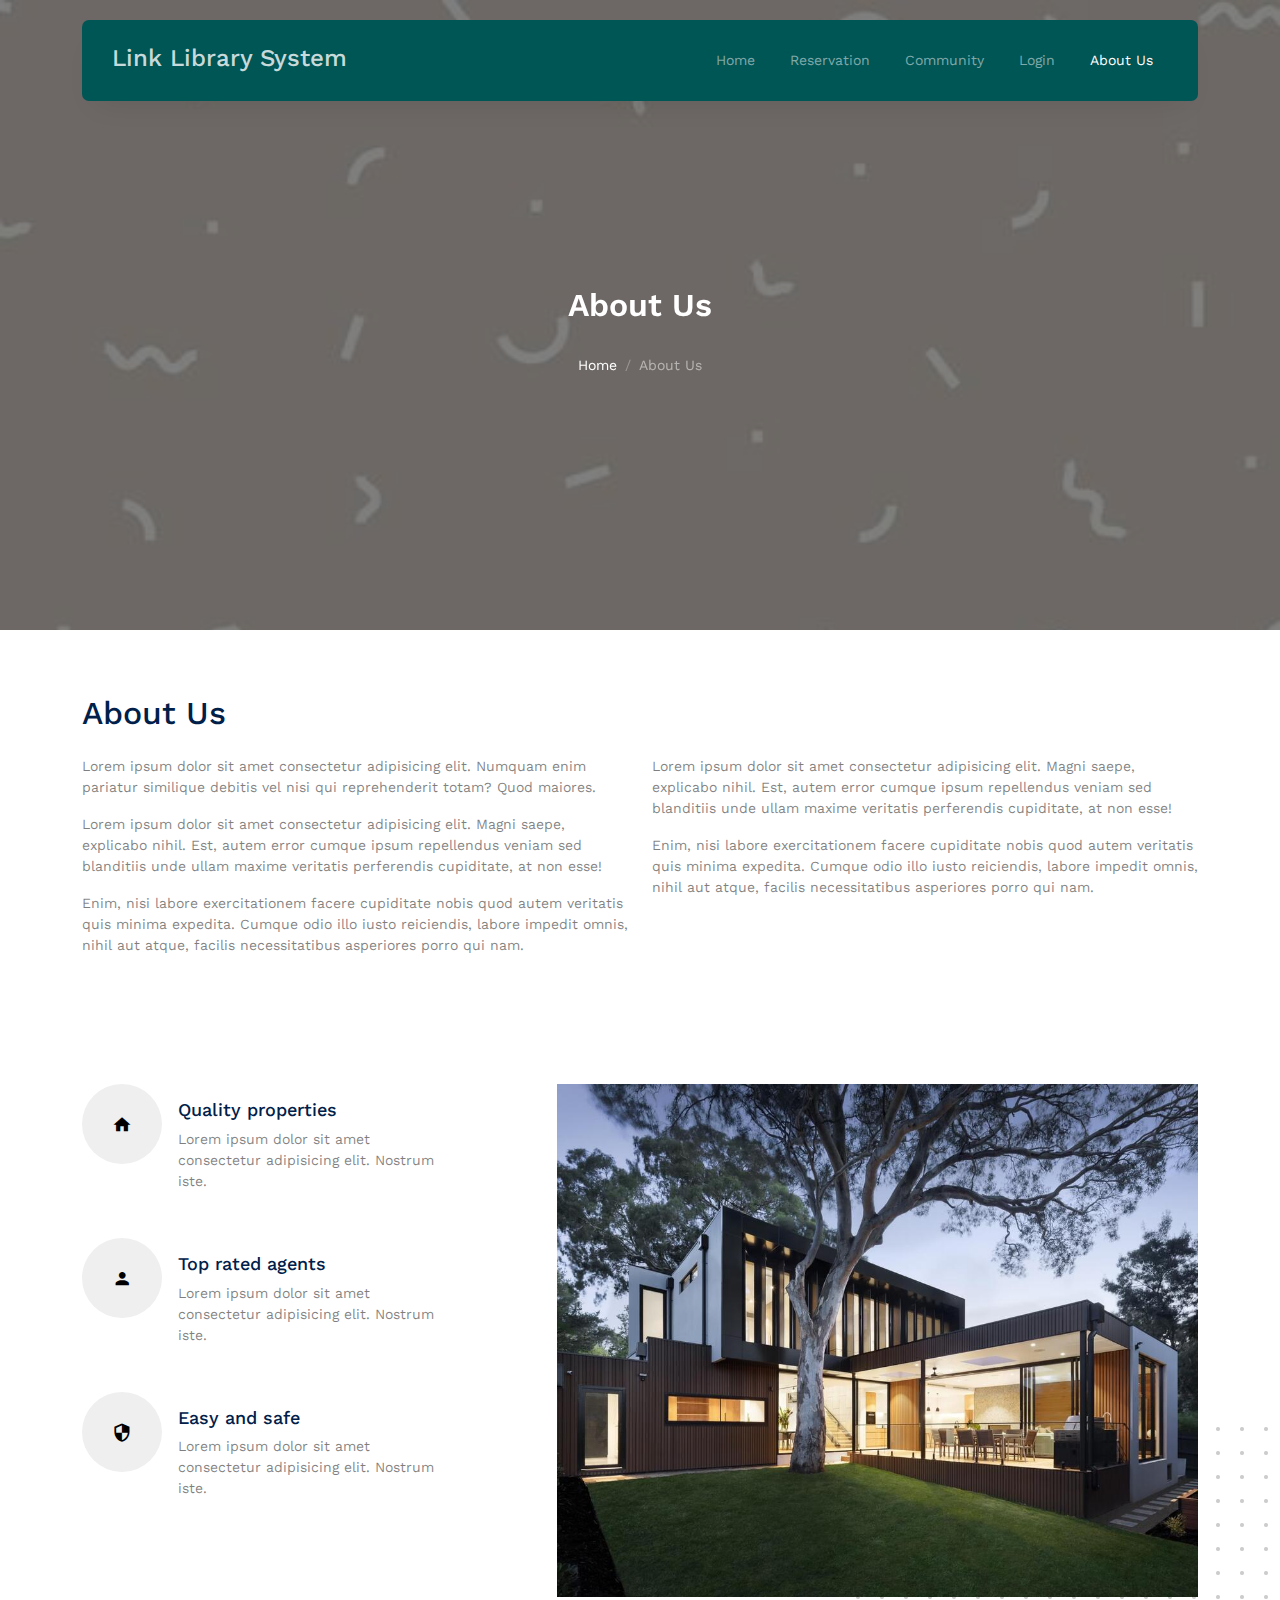
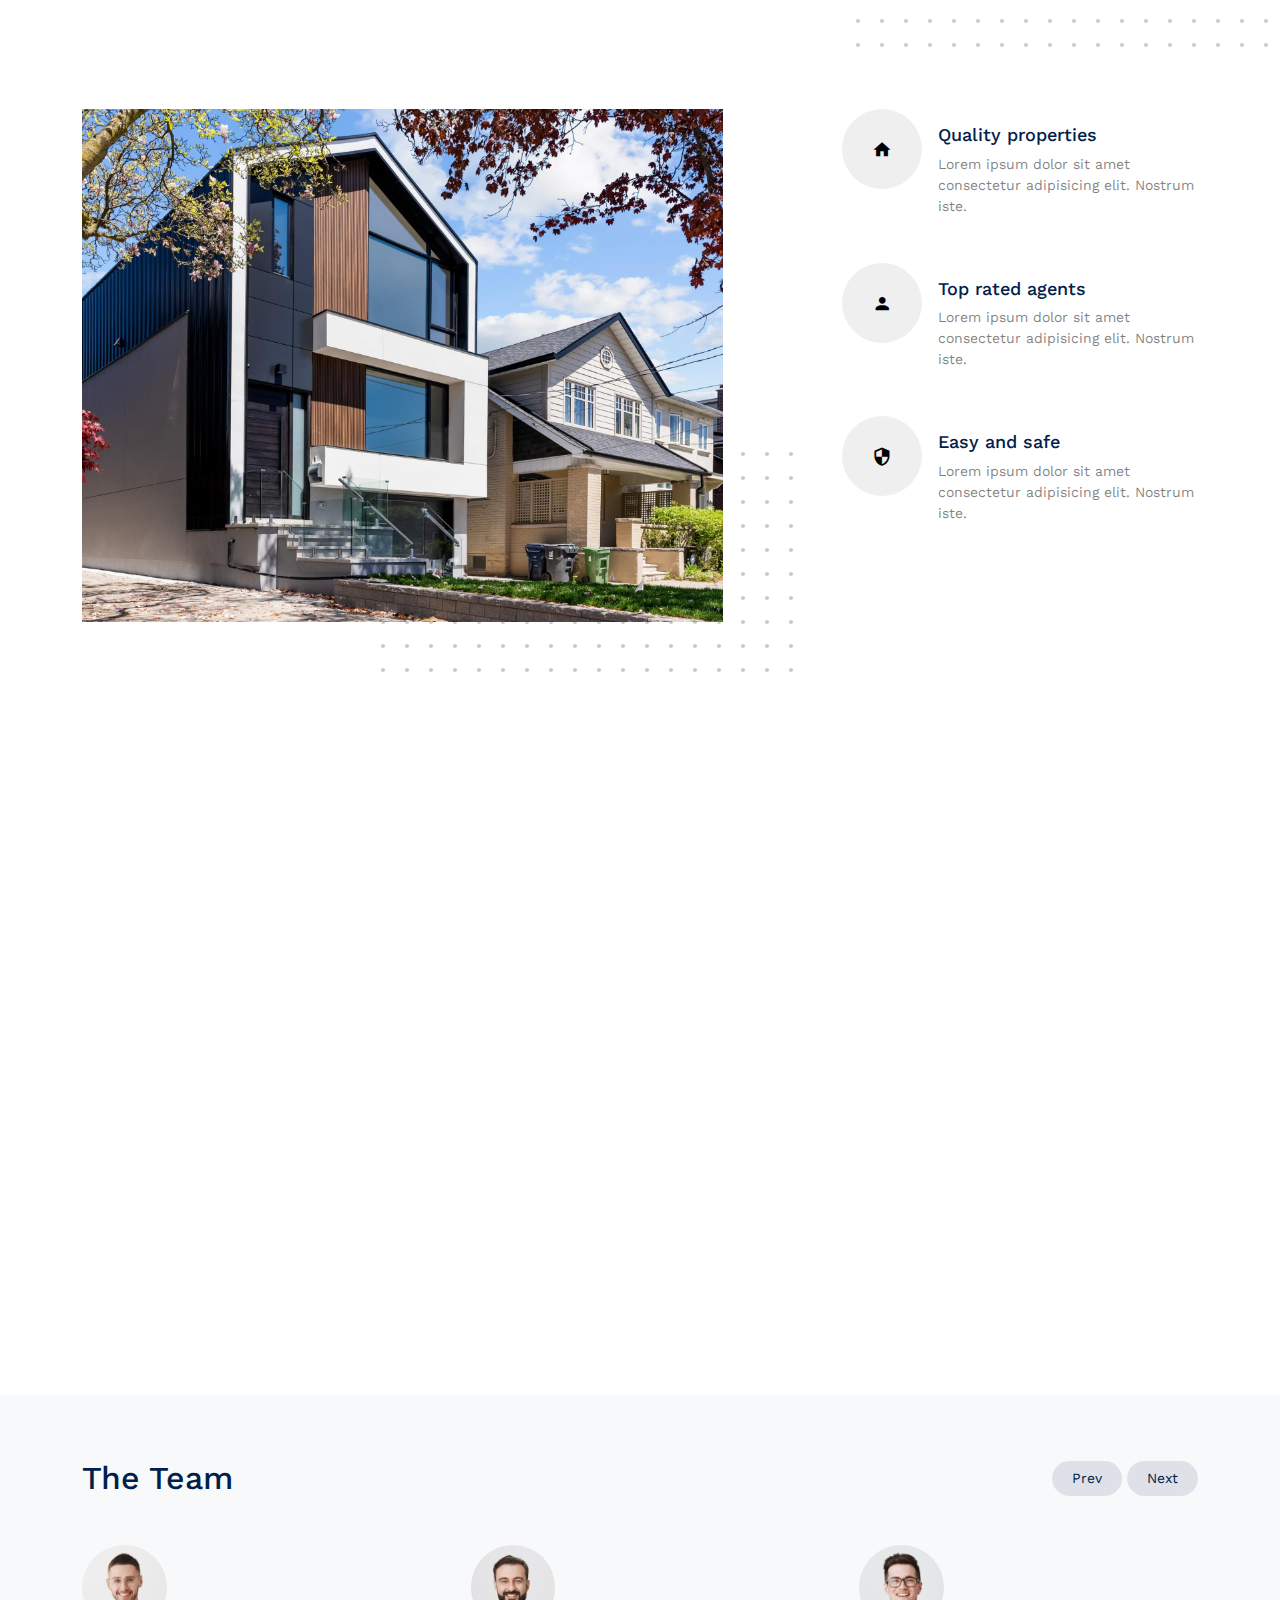
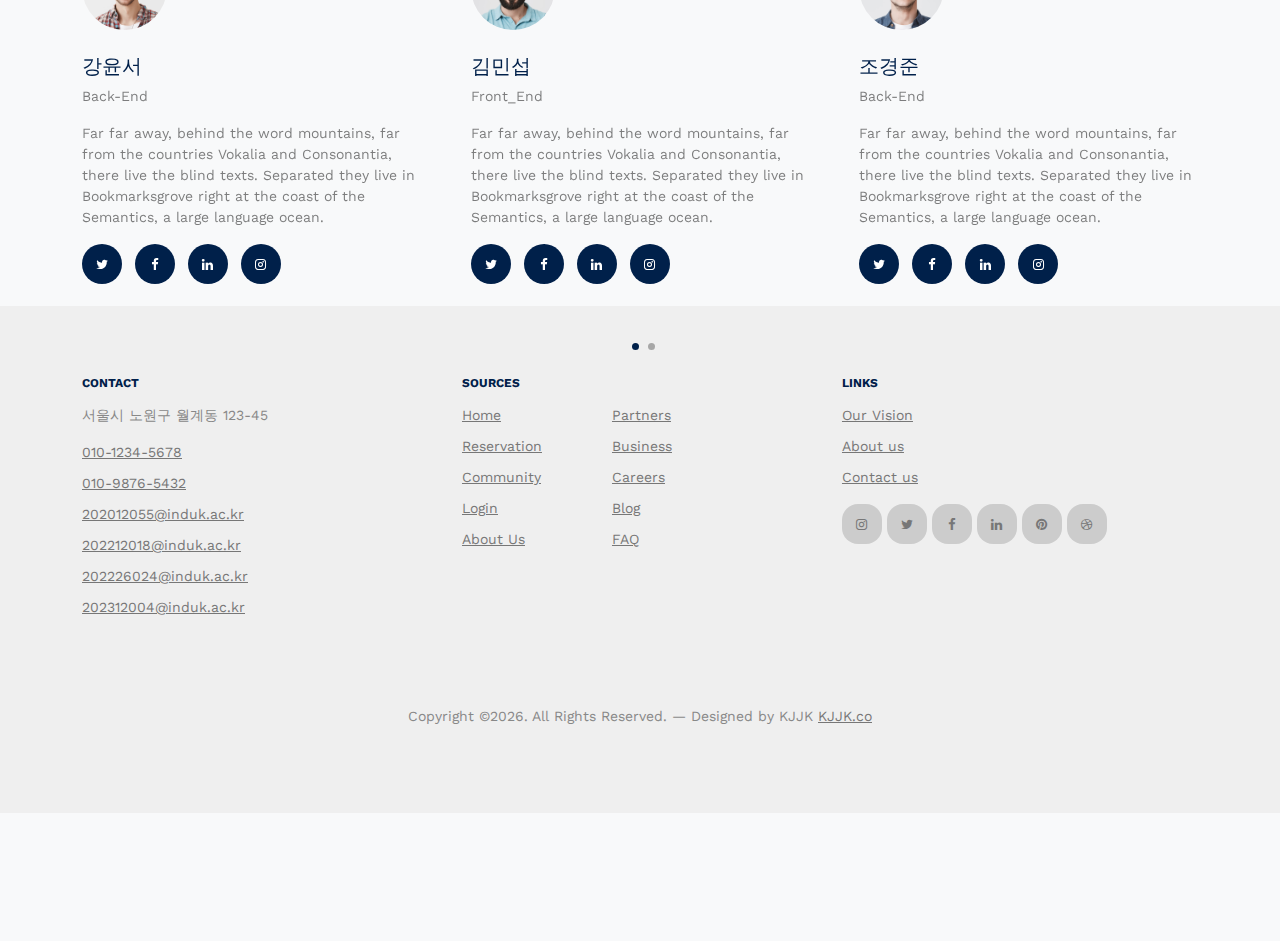
==== src/main/resources/static/bootstrap/about.html @ 12925657 "3.15.test" ====
<!-- /*
* Template Name: Property
* Template Author: LLS.co
* Template URI: https://LLS.co/
* License: https://creativecommons.org/licenses/by/3.0/
*/ -->
<!doctype html>
<html lang="en">
<head>
	<meta charset="utf-8">
	<meta name="viewport" content="width=device-width, initial-scale=1">
	<meta name="author" content="LLS.co">
	<link rel="shortcut icon" href="favicon.png">

	<meta name="description" content="" />
	<meta name="keywords" content="bootstrap, bootstrap5" />

	<link rel="preconnect" href="https://fonts.googleapis.com">
	<link rel="preconnect" href="https://fonts.gstatic.com" crossorigin>
	<link href="https://fonts.googleapis.com/css2?family=Work+Sans:wght@400;500;600;700&display=swap" rel="stylesheet">


	<link rel="stylesheet" href="fonts/icomoon/style.css">
	<link rel="stylesheet" href="fonts/flaticon/font/flaticon.css">

	<link rel="stylesheet" href="css/tiny-slider.css">
	<link rel="stylesheet" href="css/aos.css">
	<link rel="stylesheet" href="css/style.css">

	<title>Link Library System</title> <!-- title: Property &mdash; Free Bootstrap 5 Website Template by LLS.co -> Link Library System 수정 -->
</head>
<body>

	<div class="site-mobile-menu site-navbar-target">
		<div class="site-mobile-menu-header">
			<div class="site-mobile-menu-close">
				<span class="icofont-close js-menu-toggle"></span>
			</div>
		</div>
		<div class="site-mobile-menu-body"></div>
	</div>

	<nav class="site-nav">
		<div class="container">
			<div class="menu-bg-wrap">
				<div class="site-navigation">
					<a href="index.html" class="logo m-0 float-start">Link Library System</a> <!-- Property -> Link Library System 수정 -->

					<ul class="js-clone-nav d-none d-lg-inline-block text-start site-menu float-end">
						<li><a href="index.html">Home</a></li>
						<li><a href="reservation.html">Reservation</a></li> <!-- dropbox 기능 제거 -->
						<li><a href="community.html">Community</a></li>
						<li><a href="login.html">Login</a></li>
						<li class="active"><a href="about.html">About Us</a></li>
					</ul>

					<a href="#" class="burger light me-auto float-end mt-1 site-menu-toggle js-menu-toggle d-inline-block d-lg-none" data-toggle="collapse" data-target="#main-navbar">
						<span></span>
					</a>

				</div>
			</div>
		</div>
	</nav>

	<div class="hero page-inner overlay" style="background-image: url('images/Background1.jpg');">

			<div class="container">
				<div class="row justify-content-center align-items-center">
					<div class="col-lg-9 text-center mt-5">
						<h1 class="heading" data-aos="fade-up">About Us</h1>

						<nav aria-label="breadcrumb" data-aos="fade-up" data-aos-delay="200">
							<ol class="breadcrumb text-center justify-content-center">
								<li class="breadcrumb-item "><a href="index.html">Home</a></li>
								<li class="breadcrumb-item active text-white-50" aria-current="page">About Us</li>
							</ol>
						</nav>
					</div>
				</div>
			</div>
		</div>


		<div class="section">
			<div class="container">
				<div class="row text-left mb-5">
					<div class="col-12">
						<h2 class="font-weight-bold heading text-primary mb-4">About Us</h2>
					</div>
					<div class="col-lg-6">
						<p class="text-black-50">Lorem ipsum dolor sit amet consectetur adipisicing elit. Numquam enim pariatur similique debitis vel nisi qui reprehenderit totam? Quod maiores.</p>
						<p class="text-black-50">Lorem ipsum dolor sit amet consectetur adipisicing elit. Magni saepe, explicabo nihil. Est, autem error cumque ipsum repellendus veniam sed blanditiis unde ullam maxime veritatis perferendis cupiditate, at non esse!</p>
						<p class="text-black-50">Enim, nisi labore exercitationem facere cupiditate nobis quod autem veritatis quis minima expedita. Cumque odio illo iusto reiciendis, labore impedit omnis, nihil aut atque, facilis necessitatibus asperiores porro qui nam.</p>
					</div>
					<div class="col-lg-6">

						<p class="text-black-50">Lorem ipsum dolor sit amet consectetur adipisicing elit. Magni saepe, explicabo nihil. Est, autem error cumque ipsum repellendus veniam sed blanditiis unde ullam maxime veritatis perferendis cupiditate, at non esse!</p>
						<p class="text-black-50">Enim, nisi labore exercitationem facere cupiditate nobis quod autem veritatis quis minima expedita. Cumque odio illo iusto reiciendis, labore impedit omnis, nihil aut atque, facilis necessitatibus asperiores porro qui nam.</p>
					</div>
				</div>

			</div>
		</div>

		<div class="section pt-0">
			<div class="container">
				<div class="row justify-content-between mb-5">
					<div class="col-lg-7 mb-5 mb-lg-0 order-lg-2">
						<div class="img-about dots">
							<img src="images/hero_bg_3.jpg" alt="Image" class="img-fluid">
						</div>
					</div>
					<div class="col-lg-4">
						<div class="d-flex feature-h">
						<span class="wrap-icon me-3">
							<span class="icon-home2"></span>
						</span>
							<div class="feature-text">
								<h3 class="heading">Quality properties</h3>
								<p class="text-black-50">Lorem ipsum dolor sit amet consectetur adipisicing elit. Nostrum iste.</p>
							</div>
						</div>

						<div class="d-flex feature-h">
						<span class="wrap-icon me-3">
							<span class="icon-person"></span>
						</span>
							<div class="feature-text">
								<h3 class="heading">Top rated agents</h3>
								<p class="text-black-50">Lorem ipsum dolor sit amet consectetur adipisicing elit. Nostrum iste.</p>
							</div>
						</div>

						<div class="d-flex feature-h">
						<span class="wrap-icon me-3">
							<span class="icon-security"></span>
						</span>
							<div class="feature-text">
								<h3 class="heading">Easy and safe</h3>
								<p class="text-black-50">Lorem ipsum dolor sit amet consectetur adipisicing elit. Nostrum iste.</p>
							</div>
						</div>
					</div>
				</div>
			</div>
		</div>

		<div class="section pt-0">
			<div class="container">
				<div class="row justify-content-between mb-5">
					<div class="col-lg-7 mb-5 mb-lg-0">
						<div class="img-about dots">
							<img src="images/hero_bg_2.jpg" alt="Image" class="img-fluid">
						</div>
					</div>
					<div class="col-lg-4">
						<div class="d-flex feature-h">
						<span class="wrap-icon me-3">
							<span class="icon-home2"></span>
						</span>
							<div class="feature-text">
								<h3 class="heading">Quality properties</h3>
								<p class="text-black-50">Lorem ipsum dolor sit amet consectetur adipisicing elit. Nostrum iste.</p>
							</div>
						</div>

						<div class="d-flex feature-h">
						<span class="wrap-icon me-3">
							<span class="icon-person"></span>
						</span>
							<div class="feature-text">
								<h3 class="heading">Top rated agents</h3>
								<p class="text-black-50">Lorem ipsum dolor sit amet consectetur adipisicing elit. Nostrum iste.</p>
							</div>
						</div>

						<div class="d-flex feature-h">
						<span class="wrap-icon me-3">
							<span class="icon-security"></span>
						</span>
							<div class="feature-text">
								<h3 class="heading">Easy and safe</h3>
								<p class="text-black-50">Lorem ipsum dolor sit amet consectetur adipisicing elit. Nostrum iste.</p>
							</div>
						</div>
					</div>
				</div>
			</div>
		</div>
		<div class="section">
			<div class="container">
				<div class="row">
					<div class="col-md-4" data-aos="fade-up" data-aos-delay="0">
						<img src="images/img_1.jpg" alt="Image" class="img-fluid">
					</div>
					<div class="col-md-4 mt-lg-5" data-aos="fade-up" data-aos-delay="100">
						<img src="images/img_3.jpg" alt="Image" class="img-fluid">
					</div>
					<div class="col-md-4" data-aos="fade-up" data-aos-delay="200">
						<img src="images/img_2.jpg" alt="Image" class="img-fluid">
					</div>
				</div>
				<div class="row section-counter mt-5">
					<div class="col-6 col-sm-6 col-md-6 col-lg-3" data-aos="fade-up" data-aos-delay="300">
						<div class="counter-wrap mb-5 mb-lg-0">
							<span class="number"><span class="countup text-primary">2917</span></span>
							<span class="caption text-black-50"># of Buy Properties</span>
						</div>
					</div>
					<div class="col-6 col-sm-6 col-md-6 col-lg-3" data-aos="fade-up" data-aos-delay="400">
						<div class="counter-wrap mb-5 mb-lg-0">
							<span class="number"><span class="countup text-primary">3918</span></span>
							<span class="caption text-black-50"># of Sell Properties</span>
						</div>
					</div>
					<div class="col-6 col-sm-6 col-md-6 col-lg-3" data-aos="fade-up" data-aos-delay="500">
						<div class="counter-wrap mb-5 mb-lg-0">
							<span class="number"><span class="countup text-primary">38928</span></span>
							<span class="caption text-black-50"># of All Properties</span>
						</div>
					</div>
					<div class="col-6 col-sm-6 col-md-6 col-lg-3" data-aos="fade-up" data-aos-delay="600">
						<div class="counter-wrap mb-5 mb-lg-0">
							<span class="number"><span class="countup text-primary">1291</span></span>
							<span class="caption text-black-50"># of Agents</span>
						</div>
					</div>
				</div>
			</div>
		</div>

		<div class="section sec-testimonials bg-light">
			<div class="container">
				<div class="row mb-5 align-items-center">
					<div class="col-md-6">
						<h2 class="font-weight-bold heading text-primary mb-4 mb-md-0">The Team</h2>
					</div>
					<div class="col-md-6 text-md-end">
						<div id="testimonial-nav">
							<span class="prev" data-controls="prev">Prev</span>

							<span class="next" data-controls="next">Next</span>
						</div>
					</div>
				</div>

				<div class="row">
					<div class="col-lg-4">

					</div>
				</div>
				<div class="testimonial-slider-wrap">
					<div class="testimonial-slider">
						<div class="item">
							<div class="testimonial">
								<img src="images/person_1-min.jpg" alt="Image" class="img-fluid rounded-circle w-25 mb-4">
								<h3 class="h5 text-primary">강윤서</h3>
								<p class="text-black-50">Back-End</p>

								<p>Far far away, behind the word mountains, far from the countries Vokalia and Consonantia, there live the blind texts. Separated they live in Bookmarksgrove right at the coast of the Semantics, a large language ocean.</p>

								<ul class="social list-unstyled list-inline dark-hover">
									<li class="list-inline-item"><a href="#"><span class="icon-twitter"></span></a></li>
									<li class="list-inline-item"><a href="#"><span class="icon-facebook"></span></a></li>
									<li class="list-inline-item"><a href="#"><span class="icon-linkedin"></span></a></li>
									<li class="list-inline-item"><a href="#"><span class="icon-instagram"></span></a></li>
								</ul>

							</div>
						</div>

						<div class="item">
							<div class="testimonial">
								<img src="images/person_2-min.jpg" alt="Image" class="img-fluid rounded-circle w-25 mb-4">
								<h3 class="h5 text-primary">김민섭</h3>
								<p class="text-black-50">Front_End</p>

								<p>Far far away, behind the word mountains, far from the countries Vokalia and Consonantia, there live the blind texts. Separated they live in Bookmarksgrove right at the coast of the Semantics, a large language ocean.</p>

								<ul class="social list-unstyled list-inline dark-hover">
									<li class="list-inline-item"><a href="#"><span class="icon-twitter"></span></a></li>
									<li class="list-inline-item"><a href="#"><span class="icon-facebook"></span></a></li>
									<li class="list-inline-item"><a href="#"><span class="icon-linkedin"></span></a></li>
									<li class="list-inline-item"><a href="#"><span class="icon-instagram"></span></a></li>
								</ul>
							</div>
						</div>

						<div class="item">
							<div class="testimonial">
								<img src="images/person_3-min.jpg" alt="Image" class="img-fluid rounded-circle w-25 mb-4">
								<h3 class="h5 text-primary">조경준</h3>
								<p class="text-black-50">Back-End</p>

								<p>Far far away, behind the word mountains, far from the countries Vokalia and Consonantia, there live the blind texts. Separated they live in Bookmarksgrove right at the coast of the Semantics, a large language ocean.</p>

								<ul class="social list-unstyled list-inline dark-hover">
									<li class="list-inline-item"><a href="#"><span class="icon-twitter"></span></a></li>
									<li class="list-inline-item"><a href="#"><span class="icon-facebook"></span></a></li>
									<li class="list-inline-item"><a href="#"><span class="icon-linkedin"></span></a></li>
									<li class="list-inline-item"><a href="#"><span class="icon-instagram"></span></a></li>
								</ul>
							</div>
						</div>

						<div class="item">
							<div class="testimonial">
								<img src="images/Profile.jpg" alt="Image" class="img-fluid rounded-circle w-25 mb-4">
								<h3 class="h5 text-primary">조영민</h3>
								<p class="text-black-50">Front-End</p>

								<p>Far far away, behind the word mountains, far from the countries Vokalia and Consonantia, there live the blind texts. Separated they live in Bookmarksgrove right at the coast of the Semantics, a large language ocean.</p>

								<ul class="social list-unstyled list-inline dark-hover">
									<li class="list-inline-item"><a href="#"><span class="icon-twitter"></span></a></li>
									<li class="list-inline-item"><a href="#"><span class="icon-facebook"></span></a></li>
									<li class="list-inline-item"><a href="#"><span class="icon-linkedin"></span></a></li>
									<li class="list-inline-item"><a href="#"><span class="icon-instagram"></span></a></li>
								</ul>
							</div>


					</div>
				</div>
			</div>
		</div>

			<div class="site-footer">
				<div class="container">

					<div class="row">
						<div class="col-lg-4">
							<div class="widget">
								<h3>Contact</h3>
								<address>서울시 노원구 월계동 123-45</address> <!-- 기존 주소에서 노원구 주소로 변경 -->
								<ul class="list-unstyled links"> <!-- 연락처와 연락 이메일 주소 변경 -->
									<li><a href="tel://01012345678">010-1234-5678</a></li>
									<li><a href="tel://01098765432">010-9876-5432</a></li>
									<li><a href="mailto:202012055@induk.ac.kr">202012055@induk.ac.kr</a></li>
									<li><a href="mailto:202212018@induk.ac.kr">202212018@induk.ac.kr</a></li>
									<li><a href="mailto:202226024@induk.ac.kr">202226024@induk.ac.kr</a></li>
									<li><a href="mailto:202312004@induk.ac.kr">202312004@induk.ac.kr</a></li>

								</ul>
							</div> <!-- /.widget -->
						</div> <!-- /.col-lg-4 -->
						<div class="col-lg-4">
							<div class="widget">
								<h3>Sources</h3>
								<ul class="list-unstyled float-start links">
									<!-- Home, Reservation, Community, About Us, Login으로 수정 -->
									<li><a href="#">Home</a></li>
									<li><a href="#">Reservation</a></li>
									<li><a href="#">Community</a></li>
									<li><a href="#">Login</a></li>
									<li><a href="#">About Us</a></li>
								</ul>
								<ul class="list-unstyled float-start links">
									<li><a href="#">Partners</a></li>
									<li><a href="#">Business</a></li>
									<li><a href="#">Careers</a></li>
									<li><a href="#">Blog</a></li>
									<li><a href="#">FAQ</a></li>
								</ul>
							</div> <!-- /.widget -->
						</div> <!-- /.col-lg-4 -->
						<div class="col-lg-4">
							<div class="widget">
								<h3>Links</h3>
								<ul class="list-unstyled links">
									<li><a href="#">Our Vision</a></li>
									<li><a href="#">About us</a></li>
									<li><a href="#">Contact us</a></li>
								</ul>

								<ul class="list-unstyled social">
									<li><a href="#"><span class="icon-instagram"></span></a></li>
									<li><a href="#"><span class="icon-twitter"></span></a></li>
									<li><a href="#"><span class="icon-facebook"></span></a></li>
									<li><a href="#"><span class="icon-linkedin"></span></a></li>
									<li><a href="#"><span class="icon-pinterest"></span></a></li>
									<li><a href="#"><span class="icon-dribbble"></span></a></li>
								</ul>
							</div> <!-- /.widget -->
						</div> <!-- /.col-lg-4 -->
					</div> <!-- /.row -->

					<div class="row mt-5">
						<div class="col-12 text-center">
							<!--
                      **==========
                      NOTE:
                      Please don't remove this copyright link unless you buy the license here https://LLS.co/license/
                      **==========
                    -->

							<p>Copyright &copy;<script>document.write(new Date().getFullYear());</script>. All Rights Reserved. &mdash; Designed by KJJK <a href="https://LLS.co">KJJK.co</a>
								<!-- License information: https://LLS.co/license/ -->
								<!-- 위 주석은 기존에 있던 라이센스 주석 해당 라이센스 부분은 기존 내용(LLS)에서 KJJK로 변경-->
							</p>

						</div>
					</div>
				</div> <!-- /.container -->
			</div> <!-- /.site-footer -->


		<!-- Preloader -->
		<div id="overlayer"></div>
		<div class="loader">
			<div class="spinner-border" role="status">
				<span class="visually-hidden">Loading...</span>
			</div>
		</div>


		<script src="js/bootstrap.bundle.min.js"></script>
		<script src="js/tiny-slider.js"></script>
		<script src="js/aos.js"></script>
		<script src="js/navbar.js"></script>
		<script src="js/counter.js"></script>
		<script src="js/custom.js"></script>
</body>
</html>
---- src/main/resources/static/bootstrap/fonts/icomoon/style.css ----
@font-face {
  font-family: 'icomoon';
  src:  url('fonts/icomoon.eot?10si43');
  src:  url('fonts/icomoon.eot?10si43#iefix') format('embedded-opentype'),
    url('fonts/icomoon.ttf?10si43') format('truetype'),
    url('fonts/icomoon.woff?10si43') format('woff'),
    url('fonts/icomoon.svg?10si43#icomoon') format('svg');
  font-weight: normal;
  font-style: normal;
}

[class^="icon-"], [class*=" icon-"] {
  /* use !important to prevent issues with browser extensions that change fonts */
  font-family: 'icomoon' !important;
  speak: none;
  font-style: normal;
  font-weight: normal;
  font-variant: normal;
  text-transform: none;
  line-height: 1;

  /* Better Font Rendering =========== */
  -webkit-font-smoothing: antialiased;
  -moz-osx-font-smoothing: grayscale;
}

.icon-asterisk:before {
  content: "\f069";
}
.icon-plus:before {
  content: "\f067";
}
.icon-question:before {
  content: "\f128";
}
.icon-minus:before {
  content: "\f068";
}
.icon-glass:before {
  content: "\f000";
}
.icon-music:before {
  content: "\f001";
}
.icon-search:before {
  content: "\f002";
}
.icon-envelope-o:before {
  content: "\f003";
}
.icon-heart:before {
  content: "\f004";
}
.icon-star:before {
  content: "\f005";
}
.icon-star-o:before {
  content: "\f006";
}
.icon-user:before {
  content: "\f007";
}
.icon-film:before {
  content: "\f008";
}
.icon-th-large:before {
  content: "\f009";
}
.icon-th:before {
  content: "\f00a";
}
.icon-th-list:before {
  content: "\f00b";
}
.icon-check:before {
  content: "\f00c";
}
.icon-close:before {
  content: "\f00d";
}
.icon-remove:before {
  content: "\f00d";
}
.icon-times:before {
  content: "\f00d";
}
.icon-search-plus:before {
  content: "\f00e";
}
.icon-search-minus:before {
  content: "\f010";
}
.icon-power-off:before {
  content: "\f011";
}
.icon-signal:before {
  content: "\f012";
}
.icon-cog:before {
  content: "\f013";
}
.icon-gear:before {
  content: "\f013";
}
.icon-trash-o:before {
  content: "\f014";
}
.icon-home:before {
  content: "\f015";
}
.icon-file-o:before {
  content: "\f016";
}
.icon-clock-o:before {
  content: "\f017";
}
.icon-road:before {
  content: "\f018";
}
.icon-download:before {
  content: "\f019";
}
.icon-arrow-circle-o-down:before {
  content: "\f01a";
}
.icon-arrow-circle-o-up:before {
  content: "\f01b";
}
.icon-inbox:before {
  content: "\f01c";
}
.icon-play-circle-o:before {
  content: "\f01d";
}
.icon-repeat:before {
  content: "\f01e";
}
.icon-rotate-right:before {
  content: "\f01e";
}
.icon-refresh:before {
  content: "\f021";
}
.icon-list-alt:before {
  content: "\f022";
}
.icon-lock:before {
  content: "\f023";
}
.icon-flag:before {
  content: "\f024";
}
.icon-headphones:before {
  content: "\f025";
}
.icon-volume-off:before {
  content: "\f026";
}
.icon-volume-down:before {
  content: "\f027";
}
.icon-volume-up:before {
  content: "\f028";
}
.icon-qrcode:before {
  content: "\f029";
}
.icon-barcode:before {
  content: "\f02a";
}
.icon-tag:before {
  content: "\f02b";
}
.icon-tags:before {
  content: "\f02c";
}
.icon-book:before {
  content: "\f02d";
}
.icon-bookmark:before {
  content: "\f02e";
}
.icon-print:before {
  content: "\f02f";
}
.icon-camera:before {
  content: "\f030";
}
.icon-font:before {
  content: "\f031";
}
.icon-bold:before {
  content: "\f032";
}
.icon-italic:before {
  content: "\f033";
}
.icon-text-height:before {
  content: "\f034";
}
.icon-text-width:before {
  content: "\f035";
}
.icon-align-left:before {
  content: "\f036";
}
.icon-align-center:before {
  content: "\f037";
}
.icon-align-right:before {
  content: "\f038";
}
.icon-align-justify:before {
  content: "\f039";
}
.icon-list:before {
  content: "\f03a";
}
.icon-dedent:before {
  content: "\f03b";
}
.icon-outdent:before {
  content: "\f03b";
}
.icon-indent:before {
  content: "\f03c";
}
.icon-video-camera:before {
  content: "\f03d";
}
.icon-image:before {
  content: "\f03e";
}
.icon-photo:before {
  content: "\f03e";
}
.icon-picture-o:before {
  content: "\f03e";
}
.icon-pencil:before {
  content: "\f040";
}
.icon-map-marker:before {
  content: "\f041";
}
.icon-adjust:before {
  content: "\f042";
}
.icon-tint:before {
  content: "\f043";
}
.icon-edit:before {
  content: "\f044";
}
.icon-pencil-square-o:before {
  content: "\f044";
}
.icon-share-square-o:before {
  content: "\f045";
}
.icon-check-square-o:before {
  content: "\f046";
}
.icon-arrows:before {
  content: "\f047";
}
.icon-step-backward:before {
  content: "\f048";
}
.icon-fast-backward:before {
  content: "\f049";
}
.icon-backward:before {
  content: "\f04a";
}
.icon-play:before {
  content: "\f04b";
}
.icon-pause:before {
  content: "\f04c";
}
.icon-stop:before {
  content: "\f04d";
}
.icon-forward:before {
  content: "\f04e";
}
.icon-fast-forward:before {
  content: "\f050";
}
.icon-step-forward:before {
  content: "\f051";
}
.icon-eject:before {
  content: "\f052";
}
.icon-chevron-left:before {
  content: "\f053";
}
.icon-chevron-right:before {
  content: "\f054";
}
.icon-plus-circle:before {
  content: "\f055";
}
.icon-minus-circle:before {
  content: "\f056";
}
.icon-times-circle:before {
  content: "\f057";
}
.icon-check-circle:before {
  content: "\f058";
}
.icon-question-circle:before {
  content: "\f059";
}
.icon-info-circle:before {
  content: "\f05a";
}
.icon-crosshairs:before {
  content: "\f05b";
}
.icon-times-circle-o:before {
  content: "\f05c";
}
.icon-check-circle-o:before {
  content: "\f05d";
}
.icon-ban:before {
  content: "\f05e";
}
.icon-arrow-left:before {
  content: "\f060";
}
.icon-arrow-right:before {
  content: "\f061";
}
.icon-arrow-up:before {
  content: "\f062";
}
.icon-arrow-down:before {
  content: "\f063";
}
.icon-mail-forward:before {
  content: "\f064";
}
.icon-share:before {
  content: "\f064";
}
.icon-expand:before {
  content: "\f065";
}
.icon-compress:before {
  content: "\f066";
}
.icon-exclamation-circle:before {
  content: "\f06a";
}
.icon-gift:before {
  content: "\f06b";
}
.icon-leaf:before {
  content: "\f06c";
}
.icon-fire:before {
  content: "\f06d";
}
.icon-eye:before {
  content: "\f06e";
}
.icon-eye-slash:before {
  content: "\f070";
}
.icon-exclamation-triangle:before {
  content: "\f071";
}
.icon-warning:before {
  content: "\f071";
}
.icon-plane:before {
  content: "\f072";
}
.icon-calendar:before {
  content: "\f073";
}
.icon-random:before {
  content: "\f074";
}
.icon-comment:before {
  content: "\f075";
}
.icon-magnet:before {
  content: "\f076";
}
.icon-chevron-up:before {
  content: "\f077";
}
.icon-chevron-down:before {
  content: "\f078";
}
.icon-retweet:before {
  content: "\f079";
}
.icon-shopping-cart:before {
  content: "\f07a";
}
.icon-folder:before {
  content: "\f07b";
}
.icon-folder-open:before {
  content: "\f07c";
}
.icon-arrows-v:before {
  content: "\f07d";
}
.icon-arrows-h:before {
  content: "\f07e";
}
.icon-bar-chart:before {
  content: "\f080";
}
.icon-bar-chart-o:before {
  content: "\f080";
}
.icon-twitter-square:before {
  content: "\f081";
}
.icon-facebook-square:before {
  content: "\f082";
}
.icon-camera-retro:before {
  content: "\f083";
}
.icon-key:before {
  content: "\f084";
}
.icon-cogs:before {
  content: "\f085";
}
.icon-gears:before {
  content: "\f085";
}
.icon-comments:before {
  content: "\f086";
}
.icon-thumbs-o-up:before {
  content: "\f087";
}
.icon-thumbs-o-down:before {
  content: "\f088";
}
.icon-star-half:before {
  content: "\f089";
}
.icon-heart-o:before {
  content: "\f08a";
}
.icon-sign-out:before {
  content: "\f08b";
}
.icon-linkedin-square:before {
  content: "\f08c";
}
.icon-thumb-tack:before {
  content: "\f08d";
}
.icon-external-link:before {
  content: "\f08e";
}
.icon-sign-in:before {
  content: "\f090";
}
.icon-trophy:before {
  content: "\f091";
}
.icon-github-square:before {
  content: "\f092";
}
.icon-upload:before {
  content: "\f093";
}
.icon-lemon-o:before {
  content: "\f094";
}
.icon-phone:before {
  content: "\f095";
}
.icon-square-o:before {
  content: "\f096";
}
.icon-bookmark-o:before {
  content: "\f097";
}
.icon-phone-square:before {
  content: "\f098";
}
.icon-twitter:before {
  content: "\f099";
}
.icon-facebook:before {
  content: "\f09a";
}
.icon-facebook-f:before {
  content: "\f09a";
}
.icon-github:before {
  content: "\f09b";
}
.icon-unlock:before {
  content: "\f09c";
}
.icon-credit-card:before {
  content: "\f09d";
}
.icon-feed:before {
  content: "\f09e";
}
.icon-rss:before {
  content: "\f09e";
}
.icon-hdd-o:before {
  content: "\f0a0";
}
.icon-bullhorn:before {
  content: "\f0a1";
}
.icon-bell-o:before {
  content: "\f0a2";
}
.icon-certificate:before {
  content: "\f0a3";
}
.icon-hand-o-right:before {
  content: "\f0a4";
}
.icon-hand-o-left:before {
  content: "\f0a5";
}
.icon-hand-o-up:before {
  content: "\f0a6";
}
.icon-hand-o-down:before {
  content: "\f0a7";
}
.icon-arrow-circle-left:before {
  content: "\f0a8";
}
.icon-arrow-circle-right:before {
  content: "\f0a9";
}
.icon-arrow-circle-up:before {
  content: "\f0aa";
}
.icon-arrow-circle-down:before {
  content: "\f0ab";
}
.icon-globe:before {
  content: "\f0ac";
}
.icon-wrench:before {
  content: "\f0ad";
}
.icon-tasks:before {
  content: "\f0ae";
}
.icon-filter:before {
  content: "\f0b0";
}
.icon-briefcase:before {
  content: "\f0b1";
}
.icon-arrows-alt:before {
  content: "\f0b2";
}
.icon-group:before {
  content: "\f0c0";
}
.icon-users:before {
  content: "\f0c0";
}
.icon-chain:before {
  content: "\f0c1";
}
.icon-link:before {
  content: "\f0c1";
}
.icon-cloud:before {
  content: "\f0c2";
}
.icon-flask:before {
  content: "\f0c3";
}
.icon-cut:before {
  content: "\f0c4";
}
.icon-scissors:before {
  content: "\f0c4";
}
.icon-copy:before {
  content: "\f0c5";
}
.icon-files-o:before {
  content: "\f0c5";
}
.icon-paperclip:before {
  content: "\f0c6";
}
.icon-floppy-o:before {
  content: "\f0c7";
}
.icon-save:before {
  content: "\f0c7";
}
.icon-square:before {
  content: "\f0c8";
}
.icon-bars:before {
  content: "\f0c9";
}
.icon-navicon:before {
  content: "\f0c9";
}
.icon-reorder:before {
  content: "\f0c9";
}
.icon-list-ul:before {
  content: "\f0ca";
}
.icon-list-ol:before {
  content: "\f0cb";
}
.icon-strikethrough:before {
  content: "\f0cc";
}
.icon-underline:before {
  content: "\f0cd";
}
.icon-table:before {
  content: "\f0ce";
}
.icon-magic:before {
  content: "\f0d0";
}
.icon-truck:before {
  content: "\f0d1";
}
.icon-pinterest:before {
  content: "\f0d2";
}
.icon-pinterest-square:before {
  content: "\f0d3";
}
.icon-google-plus-square:before {
  content: "\f0d4";
}
.icon-google-plus:before {
  content: "\f0d5";
}
.icon-money:before {
  content: "\f0d6";
}
.icon-caret-down:before {
  content: "\f0d7";
}
.icon-caret-up:before {
  content: "\f0d8";
}
.icon-caret-left:before {
  content: "\f0d9";
}
.icon-caret-right:before {
  content: "\f0da";
}
.icon-columns:before {
  content: "\f0db";
}
.icon-sort:before {
  content: "\f0dc";
}
.icon-unsorted:before {
  content: "\f0dc";
}
.icon-sort-desc:before {
  content: "\f0dd";
}
.icon-sort-down:before {
  content: "\f0dd";
}
.icon-sort-asc:before {
  content: "\f0de";
}
.icon-sort-up:before {
  content: "\f0de";
}
.icon-envelope:before {
  content: "\f0e0";
}
.icon-linkedin:before {
  content: "\f0e1";
}
.icon-rotate-left:before {
  content: "\f0e2";
}
.icon-undo:before {
  content: "\f0e2";
}
.icon-gavel:before {
  content: "\f0e3";
}
.icon-legal:before {
  content: "\f0e3";
}
.icon-dashboard:before {
  content: "\f0e4";
}
.icon-tachometer:before {
  content: "\f0e4";
}
.icon-comment-o:before {
  content: "\f0e5";
}
.icon-comments-o:before {
  content: "\f0e6";
}
.icon-bolt:before {
  content: "\f0e7";
}
.icon-flash:before {
  content: "\f0e7";
}
.icon-sitemap:before {
  content: "\f0e8";
}
.icon-umbrella:before {
  content: "\f0e9";
}
.icon-clipboard:before {
  content: "\f0ea";
}
.icon-paste:before {
  content: "\f0ea";
}
.icon-lightbulb-o:before {
  content: "\f0eb";
}
.icon-exchange:before {
  content: "\f0ec";
}
.icon-cloud-download:before {
  content: "\f0ed";
}
.icon-cloud-upload:before {
  content: "\f0ee";
}
.icon-user-md:before {
  content: "\f0f0";
}
.icon-stethoscope:before {
  content: "\f0f1";
}
.icon-suitcase:before {
  content: "\f0f2";
}
.icon-bell:before {
  content: "\f0f3";
}
.icon-coffee:before {
  content: "\f0f4";
}
.icon-cutlery:before {
  content: "\f0f5";
}
.icon-file-text-o:before {
  content: "\f0f6";
}
.icon-building-o:before {
  content: "\f0f7";
}
.icon-hospital-o:before {
  content: "\f0f8";
}
.icon-ambulance:before {
  content: "\f0f9";
}
.icon-medkit:before {
  content: "\f0fa";
}
.icon-fighter-jet:before {
  content: "\f0fb";
}
.icon-beer:before {
  content: "\f0fc";
}
.icon-h-square:before {
  content: "\f0fd";
}
.icon-plus-square:before {
  content: "\f0fe";
}
.icon-angle-double-left:before {
  content: "\f100";
}
.icon-angle-double-right:before {
  content: "\f101";
}
.icon-angle-double-up:before {
  content: "\f102";
}
.icon-angle-double-down:before {
  content: "\f103";
}
.icon-angle-left:before {
  content: "\f104";
}
.icon-angle-right:before {
  content: "\f105";
}
.icon-angle-up:before {
  content: "\f106";
}
.icon-angle-down:before {
  content: "\f107";
}
.icon-desktop:before {
  content: "\f108";
}
.icon-laptop:before {
  content: "\f109";
}
.icon-tablet:before {
  content: "\f10a";
}
.icon-mobile:before {
  content: "\f10b";
}
.icon-mobile-phone:before {
  content: "\f10b";
}
.icon-circle-o:before {
  content: "\f10c";
}
.icon-quote-left:before {
  content: "\f10d";
}
.icon-quote-right:before {
  content: "\f10e";
}
.icon-spinner:before {
  content: "\f110";
}
.icon-circle:before {
  content: "\f111";
}
.icon-mail-reply:before {
  content: "\f112";
}
.icon-reply:before {
  content: "\f112";
}
.icon-github-alt:before {
  content: "\f113";
}
.icon-folder-o:before {
  content: "\f114";
}
.icon-folder-open-o:before {
  content: "\f115";
}
.icon-smile-o:before {
  content: "\f118";
}
.icon-frown-o:before {
  content: "\f119";
}
.icon-meh-o:before {
  content: "\f11a";
}
.icon-gamepad:before {
  content: "\f11b";
}
.icon-keyboard-o:before {
  content: "\f11c";
}
.icon-flag-o:before {
  content: "\f11d";
}
.icon-flag-checkered:before {
  content: "\f11e";
}
.icon-terminal:before {
  content: "\f120";
}
.icon-code:before {
  content: "\f121";
}
.icon-mail-reply-all:before {
  content: "\f122";
}
.icon-reply-all:before {
  content: "\f122";
}
.icon-star-half-empty:before {
  content: "\f123";
}
.icon-star-half-full:before {
  content: "\f123";
}
.icon-star-half-o:before {
  content: "\f123";
}
.icon-location-arrow:before {
  content: "\f124";
}
.icon-crop:before {
  content: "\f125";
}
.icon-code-fork:before {
  content: "\f126";
}
.icon-chain-broken:before {
  content: "\f127";
}
.icon-unlink:before {
  content: "\f127";
}
.icon-info:before {
  content: "\f129";
}
.icon-exclamation:before {
  content: "\f12a";
}
.icon-superscript:before {
  content: "\f12b";
}
.icon-subscript:before {
  content: "\f12c";
}
.icon-eraser:before {
  content: "\f12d";
}
.icon-puzzle-piece:before {
  content: "\f12e";
}
.icon-microphone:before {
  content: "\f130";
}
.icon-microphone-slash:before {
  content: "\f131";
}
.icon-shield:before {
  content: "\f132";
}
.icon-calendar-o:before {
  content: "\f133";
}
.icon-fire-extinguisher:before {
  content: "\f134";
}
.icon-rocket:before {
  content: "\f135";
}
.icon-maxcdn:before {
  content: "\f136";
}
.icon-chevron-circle-left:before {
  content: "\f137";
}
.icon-chevron-circle-right:before {
  content: "\f138";
}
.icon-chevron-circle-up:before {
  content: "\f139";
}
.icon-chevron-circle-down:before {
  content: "\f13a";
}
.icon-html5:before {
  content: "\f13b";
}
.icon-css3:before {
  content: "\f13c";
}
.icon-anchor:before {
  content: "\f13d";
}
.icon-unlock-alt:before {
  content: "\f13e";
}
.icon-bullseye:before {
  content: "\f140";
}
.icon-ellipsis-h:before {
  content: "\f141";
}
.icon-ellipsis-v:before {
  content: "\f142";
}
.icon-rss-square:before {
  content: "\f143";
}
.icon-play-circle:before {
  content: "\f144";
}
.icon-ticket:before {
  content: "\f145";
}
.icon-minus-square:before {
  content: "\f146";
}
.icon-minus-square-o:before {
  content: "\f147";
}
.icon-level-up:before {
  content: "\f148";
}
.icon-level-down:before {
  content: "\f149";
}
.icon-check-square:before {
  content: "\f14a";
}
.icon-pencil-square:before {
  content: "\f14b";
}
.icon-external-link-square:before {
  content: "\f14c";
}
.icon-share-square:before {
  content: "\f14d";
}
.icon-compass:before {
  content: "\f14e";
}
.icon-caret-square-o-down:before {
  content: "\f150";
}
.icon-toggle-down:before {
  content: "\f150";
}
.icon-caret-square-o-up:before {
  content: "\f151";
}
.icon-toggle-up:before {
  content: "\f151";
}
.icon-caret-square-o-right:before {
  content: "\f152";
}
.icon-toggle-right:before {
  content: "\f152";
}
.icon-eur:before {
  content: "\f153";
}
.icon-euro:before {
  content: "\f153";
}
.icon-gbp:before {
  content: "\f154";
}
.icon-dollar:before {
  content: "\f155";
}
.icon-usd:before {
  content: "\f155";
}
.icon-inr:before {
  content: "\f156";
}
.icon-rupee:before {
  content: "\f156";
}
.icon-cny:before {
  content: "\f157";
}
.icon-jpy:before {
  content: "\f157";
}
.icon-rmb:before {
  content: "\f157";
}
.icon-yen:before {
  content: "\f157";
}
.icon-rouble:before {
  content: "\f158";
}
.icon-rub:before {
  content: "\f158";
}
.icon-ruble:before {
  content: "\f158";
}
.icon-krw:before {
  content: "\f159";
}
.icon-won:before {
  content: "\f159";
}
.icon-bitcoin:before {
  content: "\f15a";
}
.icon-btc:before {
  content: "\f15a";
}
.icon-file:before {
  content: "\f15b";
}
.icon-file-text:before {
  content: "\f15c";
}
.icon-sort-alpha-asc:before {
  content: "\f15d";
}
.icon-sort-alpha-desc:before {
  content: "\f15e";
}
.icon-sort-amount-asc:before {
  content: "\f160";
}
.icon-sort-amount-desc:before {
  content: "\f161";
}
.icon-sort-numeric-asc:before {
  content: "\f162";
}
.icon-sort-numeric-desc:before {
  content: "\f163";
}
.icon-thumbs-up:before {
  content: "\f164";
}
.icon-thumbs-down:before {
  content: "\f165";
}
.icon-youtube-square:before {
  content: "\f166";
}
.icon-youtube:before {
  content: "\f167";
}
.icon-xing:before {
  content: "\f168";
}
.icon-xing-square:before {
  content: "\f169";
}
.icon-youtube-play:before {
  content: "\f16a";
}
.icon-dropbox:before {
  content: "\f16b";
}
.icon-stack-overflow:before {
  content: "\f16c";
}
.icon-instagram:before {
  content: "\f16d";
}
.icon-flickr:before {
  content: "\f16e";
}
.icon-adn:before {
  content: "\f170";
}
.icon-bitbucket:before {
  content: "\f171";
}
.icon-bitbucket-square:before {
  content: "\f172";
}
.icon-tumblr:before {
  content: "\f173";
}
.icon-tumblr-square:before {
  content: "\f174";
}
.icon-long-arrow-down:before {
  content: "\f175";
}
.icon-long-arrow-up:before {
  content: "\f176";
}
.icon-long-arrow-left:before {
  content: "\f177";
}
.icon-long-arrow-right:before {
  content: "\f178";
}
.icon-apple:before {
  content: "\f179";
}
.icon-windows:before {
  content: "\f17a";
}
.icon-android:before {
  content: "\f17b";
}
.icon-linux:before {
  content: "\f17c";
}
.icon-dribbble:before {
  content: "\f17d";
}
.icon-skype:before {
  content: "\f17e";
}
.icon-foursquare:before {
  content: "\f180";
}
.icon-trello:before {
  content: "\f181";
}
.icon-female:before {
  content: "\f182";
}
.icon-male:before {
  content: "\f183";
}
.icon-gittip:before {
  content: "\f184";
}
.icon-gratipay:before {
  content: "\f184";
}
.icon-sun-o:before {
  content: "\f185";
}
.icon-moon-o:before {
  content: "\f186";
}
.icon-archive:before {
  content: "\f187";
}
.icon-bug:before {
  content: "\f188";
}
.icon-vk:before {
  content: "\f189";
}
.icon-weibo:before {
  content: "\f18a";
}
.icon-renren:before {
  content: "\f18b";
}
.icon-pagelines:before {
  content: "\f18c";
}
.icon-stack-exchange:before {
  content: "\f18d";
}
.icon-arrow-circle-o-right:before {
  content: "\f18e";
}
.icon-arrow-circle-o-left:before {
  content: "\f190";
}
.icon-caret-square-o-left:before {
  content: "\f191";
}
.icon-toggle-left:before {
  content: "\f191";
}
.icon-dot-circle-o:before {
  content: "\f192";
}
.icon-wheelchair:before {
  content: "\f193";
}
.icon-vimeo-square:before {
  content: "\f194";
}
.icon-try:before {
  content: "\f195";
}
.icon-turkish-lira:before {
  content: "\f195";
}
.icon-plus-square-o:before {
  content: "\f196";
}
.icon-space-shuttle:before {
  content: "\f197";
}
.icon-slack:before {
  content: "\f198";
}
.icon-envelope-square:before {
  content: "\f199";
}
.icon-wordpress:before {
  content: "\f19a";
}
.icon-openid:before {
  content: "\f19b";
}
.icon-bank:before {
  content: "\f19c";
}
.icon-institution:before {
  content: "\f19c";
}
.icon-university:before {
  content: "\f19c";
}
.icon-graduation-cap:before {
  content: "\f19d";
}
.icon-mortar-board:before {
  content: "\f19d";
}
.icon-yahoo:before {
  content: "\f19e";
}
.icon-google:before {
  content: "\f1a0";
}
.icon-reddit:before {
  content: "\f1a1";
}
.icon-reddit-square:before {
  content: "\f1a2";
}
.icon-stumbleupon-circle:before {
  content: "\f1a3";
}
.icon-stumbleupon:before {
  content: "\f1a4";
}
.icon-delicious:before {
  content: "\f1a5";
}
.icon-digg:before {
  content: "\f1a6";
}
.icon-pied-piper-pp:before {
  content: "\f1a7";
}
.icon-pied-piper-alt:before {
  content: "\f1a8";
}
.icon-drupal:before {
  content: "\f1a9";
}
.icon-joomla:before {
  content: "\f1aa";
}
.icon-language:before {
  content: "\f1ab";
}
.icon-fax:before {
  content: "\f1ac";
}
.icon-building:before {
  content: "\f1ad";
}
.icon-child:before {
  content: "\f1ae";
}
.icon-paw:before {
  content: "\f1b0";
}
.icon-spoon:before {
  content: "\f1b1";
}
.icon-cube:before {
  content: "\f1b2";
}
.icon-cubes:before {
  content: "\f1b3";
}
.icon-behance:before {
  content: "\f1b4";
}
.icon-behance-square:before {
  content: "\f1b5";
}
.icon-steam:before {
  content: "\f1b6";
}
.icon-steam-square:before {
  content: "\f1b7";
}
.icon-recycle:before {
  content: "\f1b8";
}
.icon-automobile:before {
  content: "\f1b9";
}
.icon-car:before {
  content: "\f1b9";
}
.icon-cab:before {
  content: "\f1ba";
}
.icon-taxi:before {
  content: "\f1ba";
}
.icon-tree:before {
  content: "\f1bb";
}
.icon-spotify:before {
  content: "\f1bc";
}
.icon-deviantart:before {
  content: "\f1bd";
}
.icon-soundcloud:before {
  content: "\f1be";
}
.icon-database:before {
  content: "\f1c0";
}
.icon-file-pdf-o:before {
  content: "\f1c1";
}
.icon-file-word-o:before {
  content: "\f1c2";
}
.icon-file-excel-o:before {
  content: "\f1c3";
}
.icon-file-powerpoint-o:before {
  content: "\f1c4";
}
.icon-file-image-o:before {
  content: "\f1c5";
}
.icon-file-photo-o:before {
  content: "\f1c5";
}
.icon-file-picture-o:before {
  content: "\f1c5";
}
.icon-file-archive-o:before {
  content: "\f1c6";
}
.icon-file-zip-o:before {
  content: "\f1c6";
}
.icon-file-audio-o:before {
  content: "\f1c7";
}
.icon-file-sound-o:before {
  content: "\f1c7";
}
.icon-file-movie-o:before {
  content: "\f1c8";
}
.icon-file-video-o:before {
  content: "\f1c8";
}
.icon-file-code-o:before {
  content: "\f1c9";
}
.icon-vine:before {
  content: "\f1ca";
}
.icon-codepen:before {
  content: "\f1cb";
}
.icon-jsfiddle:before {
  content: "\f1cc";
}
.icon-life-bouy:before {
  content: "\f1cd";
}
.icon-life-buoy:before {
  content: "\f1cd";
}
.icon-life-ring:before {
  content: "\f1cd";
}
.icon-life-saver:before {
  content: "\f1cd";
}
.icon-support:before {
  content: "\f1cd";
}
.icon-circle-o-notch:before {
  content: "\f1ce";
}
.icon-ra:before {
  content: "\f1d0";
}
.icon-rebel:before {
  content: "\f1d0";
}
.icon-resistance:before {
  content: "\f1d0";
}
.icon-empire:before {
  content: "\f1d1";
}
.icon-ge:before {
  content: "\f1d1";
}
.icon-git-square:before {
  content: "\f1d2";
}
.icon-git:before {
  content: "\f1d3";
}
.icon-hacker-news:before {
  content: "\f1d4";
}
.icon-y-combinator-square:before {
  content: "\f1d4";
}
.icon-yc-square:before {
  content: "\f1d4";
}
.icon-tencent-weibo:before {
  content: "\f1d5";
}
.icon-qq:before {
  content: "\f1d6";
}
.icon-wechat:before {
  content: "\f1d7";
}
.icon-weixin:before {
  content: "\f1d7";
}
.icon-paper-plane:before {
  content: "\f1d8";
}
.icon-send:before {
  content: "\f1d8";
}
.icon-paper-plane-o:before {
  content: "\f1d9";
}
.icon-send-o:before {
  content: "\f1d9";
}
.icon-history:before {
  content: "\f1da";
}
.icon-circle-thin:before {
  content: "\f1db";
}
.icon-header:before {
  content: "\f1dc";
}
.icon-paragraph:before {
  content: "\f1dd";
}
.icon-sliders:before {
  content: "\f1de";
}
.icon-share-alt:before {
  content: "\f1e0";
}
.icon-share-alt-square:before {
  content: "\f1e1";
}
.icon-bomb:before {
  content: "\f1e2";
}
.icon-futbol-o:before {
  content: "\f1e3";
}
.icon-soccer-ball-o:before {
  content: "\f1e3";
}
.icon-tty:before {
  content: "\f1e4";
}
.icon-binoculars:before {
  content: "\f1e5";
}
.icon-plug:before {
  content: "\f1e6";
}
.icon-slideshare:before {
  content: "\f1e7";
}
.icon-twitch:before {
  content: "\f1e8";
}
.icon-yelp:before {
  content: "\f1e9";
}
.icon-newspaper-o:before {
  content: "\f1ea";
}
.icon-wifi:before {
  content: "\f1eb";
}
.icon-calculator:before {
  content: "\f1ec";
}
.icon-paypal:before {
  content: "\f1ed";
}
.icon-google-wallet:before {
  content: "\f1ee";
}
.icon-cc-visa:before {
  content: "\f1f0";
}
.icon-cc-mastercard:before {
  content: "\f1f1";
}
.icon-cc-discover:before {
  content: "\f1f2";
}
.icon-cc-amex:before {
  content: "\f1f3";
}
.icon-cc-paypal:before {
  content: "\f1f4";
}
.icon-cc-stripe:before {
  content: "\f1f5";
}
.icon-bell-slash:before {
  content: "\f1f6";
}
.icon-bell-slash-o:before {
  content: "\f1f7";
}
.icon-trash:before {
  content: "\f1f8";
}
.icon-copyright:before {
  content: "\f1f9";
}
.icon-at:before {
  content: "\f1fa";
}
.icon-eyedropper:before {
  content: "\f1fb";
}
.icon-paint-brush:before {
  content: "\f1fc";
}
.icon-birthday-cake:before {
  content: "\f1fd";
}
.icon-area-chart:before {
  content: "\f1fe";
}
.icon-pie-chart:before {
  content: "\f200";
}
.icon-line-chart:before {
  content: "\f201";
}
.icon-lastfm:before {
  content: "\f202";
}
.icon-lastfm-square:before {
  content: "\f203";
}
.icon-toggle-off:before {
  content: "\f204";
}
.icon-toggle-on:before {
  content: "\f205";
}
.icon-bicycle:before {
  content: "\f206";
}
.icon-bus:before {
  content: "\f207";
}
.icon-ioxhost:before {
  content: "\f208";
}
.icon-angellist:before {
  content: "\f209";
}
.icon-cc:before {
  content: "\f20a";
}
.icon-ils:before {
  content: "\f20b";
}
.icon-shekel:before {
  content: "\f20b";
}
.icon-sheqel:before {
  content: "\f20b";
}
.icon-meanpath:before {
  content: "\f20c";
}
.icon-buysellads:before {
  content: "\f20d";
}
.icon-connectdevelop:before {
  content: "\f20e";
}
.icon-dashcube:before {
  content: "\f210";
}
.icon-forumbee:before {
  content: "\f211";
}
.icon-leanpub:before {
  content: "\f212";
}
.icon-sellsy:before {
  content: "\f213";
}
.icon-shirtsinbulk:before {
  content: "\f214";
}
.icon-simplybuilt:before {
  content: "\f215";
}
.icon-skyatlas:before {
  content: "\f216";
}
.icon-cart-plus:before {
  content: "\f217";
}
.icon-cart-arrow-down:before {
  content: "\f218";
}
.icon-diamond:before {
  content: "\f219";
}
.icon-ship:before {
  content: "\f21a";
}
.icon-user-secret:before {
  content: "\f21b";
}
.icon-motorcycle:before {
  content: "\f21c";
}
.icon-street-view:before {
  content: "\f21d";
}
.icon-heartbeat:before {
  content: "\f21e";
}
.icon-venus:before {
  content: "\f221";
}
.icon-mars:before {
  content: "\f222";
}
.icon-mercury:before {
  content: "\f223";
}
.icon-intersex:before {
  content: "\f224";
}
.icon-transgender:before {
  content: "\f224";
}
.icon-transgender-alt:before {
  content: "\f225";
}
.icon-venus-double:before {
  content: "\f226";
}
.icon-mars-double:before {
  content: "\f227";
}
.icon-venus-mars:before {
  content: "\f228";
}
.icon-mars-stroke:before {
  content: "\f229";
}
.icon-mars-stroke-v:before {
  content: "\f22a";
}
.icon-mars-stroke-h:before {
  content: "\f22b";
}
.icon-neuter:before {
  content: "\f22c";
}
.icon-genderless:before {
  content: "\f22d";
}
.icon-facebook-official:before {
  content: "\f230";
}
.icon-pinterest-p:before {
  content: "\f231";
}
.icon-whatsapp:before {
  content: "\f232";
}
.icon-server:before {
  content: "\f233";
}
.icon-user-plus:before {
  content: "\f234";
}
.icon-user-times:before {
  content: "\f235";
}
.icon-bed:before {
  content: "\f236";
}
.icon-hotel:before {
  content: "\f236";
}
.icon-viacoin:before {
  content: "\f237";
}
.icon-train:before {
  content: "\f238";
}
.icon-subway:before {
  content: "\f239";
}
.icon-medium:before {
  content: "\f23a";
}
.icon-y-combinator:before {
  content: "\f23b";
}
.icon-yc:before {
  content: "\f23b";
}
.icon-optin-monster:before {
  content: "\f23c";
}
.icon-opencart:before {
  content: "\f23d";
}
.icon-expeditedssl:before {
  content: "\f23e";
}
.icon-battery:before {
  content: "\f240";
}
.icon-battery-4:before {
  content: "\f240";
}
.icon-battery-full:before {
  content: "\f240";
}
.icon-battery-3:before {
  content: "\f241";
}
.icon-battery-three-quarters:before {
  content: "\f241";
}
.icon-battery-2:before {
  content: "\f242";
}
.icon-battery-half:before {
  content: "\f242";
}
.icon-battery-1:before {
  content: "\f243";
}
.icon-battery-quarter:before {
  content: "\f243";
}
.icon-battery-0:before {
  content: "\f244";
}
.icon-battery-empty:before {
  content: "\f244";
}
.icon-mouse-pointer:before {
  content: "\f245";
}
.icon-i-cursor:before {
  content: "\f246";
}
.icon-object-group:before {
  content: "\f247";
}
.icon-object-ungroup:before {
  content: "\f248";
}
.icon-sticky-note:before {
  content: "\f249";
}
.icon-sticky-note-o:before {
  content: "\f24a";
}
.icon-cc-jcb:before {
  content: "\f24b";
}
.icon-cc-diners-club:before {
  content: "\f24c";
}
.icon-clone:before {
  content: "\f24d";
}
.icon-balance-scale:before {
  content: "\f24e";
}
.icon-hourglass-o:before {
  content: "\f250";
}
.icon-hourglass-1:before {
  content: "\f251";
}
.icon-hourglass-start:before {
  content: "\f251";
}
.icon-hourglass-2:before {
  content: "\f252";
}
.icon-hourglass-half:before {
  content: "\f252";
}
.icon-hourglass-3:before {
  content: "\f253";
}
.icon-hourglass-end:before {
  content: "\f253";
}
.icon-hourglass:before {
  content: "\f254";
}
.icon-hand-grab-o:before {
  content: "\f255";
}
.icon-hand-rock-o:before {
  content: "\f255";
}
.icon-hand-paper-o:before {
  content: "\f256";
}
.icon-hand-stop-o:before {
  content: "\f256";
}
.icon-hand-scissors-o:before {
  content: "\f257";
}
.icon-hand-lizard-o:before {
  content: "\f258";
}
.icon-hand-spock-o:before {
  content: "\f259";
}
.icon-hand-pointer-o:before {
  content: "\f25a";
}
.icon-hand-peace-o:before {
  content: "\f25b";
}
.icon-trademark:before {
  content: "\f25c";
}
.icon-registered:before {
  content: "\f25d";
}
.icon-creative-commons:before {
  content: "\f25e";
}
.icon-gg:before {
  content: "\f260";
}
.icon-gg-circle:before {
  content: "\f261";
}
.icon-tripadvisor:before {
  content: "\f262";
}
.icon-odnoklassniki:before {
  content: "\f263";
}
.icon-odnoklassniki-square:before {
  content: "\f264";
}
.icon-get-pocket:before {
  content: "\f265";
}
.icon-wikipedia-w:before {
  content: "\f266";
}
.icon-safari:before {
  content: "\f267";
}
.icon-chrome:before {
  content: "\f268";
}
.icon-firefox:before {
  content: "\f269";
}
.icon-opera:before {
  content: "\f26a";
}
.icon-internet-explorer:before {
  content: "\f26b";
}
.icon-television:before {
  content: "\f26c";
}
.icon-tv:before {
  content: "\f26c";
}
.icon-contao:before {
  content: "\f26d";
}
.icon-500px:before {
  content: "\f26e";
}
.icon-amazon:before {
  content: "\f270";
}
.icon-calendar-plus-o:before {
  content: "\f271";
}
.icon-calendar-minus-o:before {
  content: "\f272";
}
.icon-calendar-times-o:before {
  content: "\f273";
}
.icon-calendar-check-o:before {
  content: "\f274";
}
.icon-industry:before {
  content: "\f275";
}
.icon-map-pin:before {
  content: "\f276";
}
.icon-map-signs:before {
  content: "\f277";
}
.icon-map-o:before {
  content: "\f278";
}
.icon-map:before {
  content: "\f279";
}
.icon-commenting:before {
  content: "\f27a";
}
.icon-commenting-o:before {
  content: "\f27b";
}
.icon-houzz:before {
  content: "\f27c";
}
.icon-vimeo:before {
  content: "\f27d";
}
.icon-black-tie:before {
  content: "\f27e";
}
.icon-fonticons:before {
  content: "\f280";
}
.icon-reddit-alien:before {
  content: "\f281";
}
.icon-edge:before {
  content: "\f282";
}
.icon-credit-card-alt:before {
  content: "\f283";
}
.icon-codiepie:before {
  content: "\f284";
}
.icon-modx:before {
  content: "\f285";
}
.icon-fort-awesome:before {
  content: "\f286";
}
.icon-usb:before {
  content: "\f287";
}
.icon-product-hunt:before {
  content: "\f288";
}
.icon-mixcloud:before {
  content: "\f289";
}
.icon-scribd:before {
  content: "\f28a";
}
.icon-pause-circle:before {
  content: "\f28b";
}
.icon-pause-circle-o:before {
  content: "\f28c";
}
.icon-stop-circle:before {
  content: "\f28d";
}
.icon-stop-circle-o:before {
  content: "\f28e";
}
.icon-shopping-bag:before {
  content: "\f290";
}
.icon-shopping-basket:before {
  content: "\f291";
}
.icon-hashtag:before {
  content: "\f292";
}
.icon-bluetooth:before {
  content: "\f293";
}
.icon-bluetooth-b:before {
  content: "\f294";
}
.icon-percent:before {
  content: "\f295";
}
.icon-gitlab:before {
  content: "\f296";
}
.icon-wpbeginner:before {
  content: "\f297";
}
.icon-wpforms:before {
  content: "\f298";
}
.icon-envira:before {
  content: "\f299";
}
.icon-universal-access:before {
  content: "\f29a";
}
.icon-wheelchair-alt:before {
  content: "\f29b";
}
.icon-question-circle-o:before {
  content: "\f29c";
}
.icon-blind:before {
  content: "\f29d";
}
.icon-audio-description:before {
  content: "\f29e";
}
.icon-volume-control-phone:before {
  content: "\f2a0";
}
.icon-braille:before {
  content: "\f2a1";
}
.icon-assistive-listening-systems:before {
  content: "\f2a2";
}
.icon-american-sign-language-interpreting:before {
  content: "\f2a3";
}
.icon-asl-interpreting:before {
  content: "\f2a3";
}
.icon-deaf:before {
  content: "\f2a4";
}
.icon-deafness:before {
  content: "\f2a4";
}
.icon-hard-of-hearing:before {
  content: "\f2a4";
}
.icon-glide:before {
  content: "\f2a5";
}
.icon-glide-g:before {
  content: "\f2a6";
}
.icon-sign-language:before {
  content: "\f2a7";
}
.icon-signing:before {
  content: "\f2a7";
}
.icon-low-vision:before {
  content: "\f2a8";
}
.icon-viadeo:before {
  content: "\f2a9";
}
.icon-viadeo-square:before {
  content: "\f2aa";
}
.icon-snapchat:before {
  content: "\f2ab";
}
.icon-snapchat-ghost:before {
  content: "\f2ac";
}
.icon-snapchat-square:before {
  content: "\f2ad";
}
.icon-pied-piper:before {
  content: "\f2ae";
}
.icon-first-order:before {
  content: "\f2b0";
}
.icon-yoast:before {
  content: "\f2b1";
}
.icon-themeisle:before {
  content: "\f2b2";
}
.icon-google-plus-circle:before {
  content: "\f2b3";
}
.icon-google-plus-official:before {
  content: "\f2b3";
}
.icon-fa:before {
  content: "\f2b4";
}
.icon-font-awesome:before {
  content: "\f2b4";
}
.icon-handshake-o:before {
  content: "\f2b5";
}
.icon-envelope-open:before {
  content: "\f2b6";
}
.icon-envelope-open-o:before {
  content: "\f2b7";
}
.icon-linode:before {
  content: "\f2b8";
}
.icon-address-book:before {
  content: "\f2b9";
}
.icon-address-book-o:before {
  content: "\f2ba";
}
.icon-address-card:before {
  content: "\f2bb";
}
.icon-vcard:before {
  content: "\f2bb";
}
.icon-address-card-o:before {
  content: "\f2bc";
}
.icon-vcard-o:before {
  content: "\f2bc";
}
.icon-user-circle:before {
  content: "\f2bd";
}
.icon-user-circle-o:before {
  content: "\f2be";
}
.icon-user-o:before {
  content: "\f2c0";
}
.icon-id-badge:before {
  content: "\f2c1";
}
.icon-drivers-license:before {
  content: "\f2c2";
}
.icon-id-card:before {
  content: "\f2c2";
}
.icon-drivers-license-o:before {
  content: "\f2c3";
}
.icon-id-card-o:before {
  content: "\f2c3";
}
.icon-quora:before {
  content: "\f2c4";
}
.icon-free-code-camp:before {
  content: "\f2c5";
}
.icon-telegram:before {
  content: "\f2c6";
}
.icon-thermometer:before {
  content: "\f2c7";
}
.icon-thermometer-4:before {
  content: "\f2c7";
}
.icon-thermometer-full:before {
  content: "\f2c7";
}
.icon-thermometer-3:before {
  content: "\f2c8";
}
.icon-thermometer-three-quarters:before {
  content: "\f2c8";
}
.icon-thermometer-2:before {
  content: "\f2c9";
}
.icon-thermometer-half:before {
  content: "\f2c9";
}
.icon-thermometer-1:before {
  content: "\f2ca";
}
.icon-thermometer-quarter:before {
  content: "\f2ca";
}
.icon-thermometer-0:before {
  content: "\f2cb";
}
.icon-thermometer-empty:before {
  content: "\f2cb";
}
.icon-shower:before {
  content: "\f2cc";
}
.icon-bath:before {
  content: "\f2cd";
}
.icon-bathtub:before {
  content: "\f2cd";
}
.icon-s15:before {
  content: "\f2cd";
}
.icon-podcast:before {
  content: "\f2ce";
}
.icon-window-maximize:before {
  content: "\f2d0";
}
.icon-window-minimize:before {
  content: "\f2d1";
}
.icon-window-restore:before {
  content: "\f2d2";
}
.icon-times-rectangle:before {
  content: "\f2d3";
}
.icon-window-close:before {
  content: "\f2d3";
}
.icon-times-rectangle-o:before {
  content: "\f2d4";
}
.icon-window-close-o:before {
  content: "\f2d4";
}
.icon-bandcamp:before {
  content: "\f2d5";
}
.icon-grav:before {
  content: "\f2d6";
}
.icon-etsy:before {
  content: "\f2d7";
}
.icon-imdb:before {
  content: "\f2d8";
}
.icon-ravelry:before {
  content: "\f2d9";
}
.icon-eercast:before {
  content: "\f2da";
}
.icon-microchip:before {
  content: "\f2db";
}
.icon-snowflake-o:before {
  content: "\f2dc";
}
.icon-superpowers:before {
  content: "\f2dd";
}
.icon-wpexplorer:before {
  content: "\f2de";
}
.icon-meetup:before {
  content: "\f2e0";
}
.icon-3d_rotation:before {
  content: "\e84d";
}
.icon-ac_unit:before {
  content: "\eb3b";
}
.icon-alarm:before {
  content: "\e855";
}
.icon-access_alarms:before {
  content: "\e191";
}
.icon-schedule:before {
  content: "\e8b5";
}
.icon-accessibility:before {
  content: "\e84e";
}
.icon-accessible:before {
  content: "\e914";
}
.icon-account_balance:before {
  content: "\e84f";
}
.icon-account_balance_wallet:before {
  content: "\e850";
}
.icon-account_box:before {
  content: "\e851";
}
.icon-account_circle:before {
  content: "\e853";
}
.icon-adb:before {
  content: "\e60e";
}
.icon-add:before {
  content: "\e145";
}
.icon-add_a_photo:before {
  content: "\e439";
}
.icon-alarm_add:before {
  content: "\e856";
}
.icon-add_alert:before {
  content: "\e003";
}
.icon-add_box:before {
  content: "\e146";
}
.icon-add_circle:before {
  content: "\e147";
}
.icon-control_point:before {
  content: "\e3ba";
}
.icon-add_location:before {
  content: "\e567";
}
.icon-add_shopping_cart:before {
  content: "\e854";
}
.icon-queue:before {
  content: "\e03c";
}
.icon-add_to_queue:before {
  content: "\e05c";
}
.icon-adjust2:before {
  content: "\e39e";
}
.icon-airline_seat_flat:before {
  content: "\e630";
}
.icon-airline_seat_flat_angled:before {
  content: "\e631";
}
.icon-airline_seat_individual_suite:before {
  content: "\e632";
}
.icon-airline_seat_legroom_extra:before {
  content: "\e633";
}
.icon-airline_seat_legroom_normal:before {
  content: "\e634";
}
.icon-airline_seat_legroom_reduced:before {
  content: "\e635";
}
.icon-airline_seat_recline_extra:before {
  content: "\e636";
}
.icon-airline_seat_recline_normal:before {
  content: "\e637";
}
.icon-flight:before {
  content: "\e539";
}
.icon-airplanemode_inactive:before {
  content: "\e194";
}
.icon-airplay:before {
  content: "\e055";
}
.icon-airport_shuttle:before {
  content: "\eb3c";
}
.icon-alarm_off:before {
  content: "\e857";
}
.icon-alarm_on:before {
  content: "\e858";
}
.icon-album:before {
  content: "\e019";
}
.icon-all_inclusive:before {
  content: "\eb3d";
}
.icon-all_out:before {
  content: "\e90b";
}
.icon-android2:before {
  content: "\e859";
}
.icon-announcement:before {
  content: "\e85a";
}
.icon-apps:before {
  content: "\e5c3";
}
.icon-archive2:before {
  content: "\e149";
}
.icon-arrow_back:before {
  content: "\e5c4";
}
.icon-arrow_downward:before {
  content: "\e5db";
}
.icon-arrow_drop_down:before {
  content: "\e5c5";
}
.icon-arrow_drop_down_circle:before {
  content: "\e5c6";
}
.icon-arrow_drop_up:before {
  content: "\e5c7";
}
.icon-arrow_forward:before {
  content: "\e5c8";
}
.icon-arrow_upward:before {
  content: "\e5d8";
}
.icon-art_track:before {
  content: "\e060";
}
.icon-aspect_ratio:before {
  content: "\e85b";
}
.icon-poll:before {
  content: "\e801";
}
.icon-assignment:before {
  content: "\e85d";
}
.icon-assignment_ind:before {
  content: "\e85e";
}
.icon-assignment_late:before {
  content: "\e85f";
}
.icon-assignment_return:before {
  content: "\e860";
}
.icon-assignment_returned:before {
  content: "\e861";
}
.icon-assignment_turned_in:before {
  content: "\e862";
}
.icon-assistant:before {
  content: "\e39f";
}
.icon-flag2:before {
  content: "\e153";
}
.icon-attach_file:before {
  content: "\e226";
}
.icon-attach_money:before {
  content: "\e227";
}
.icon-attachment:before {
  content: "\e2bc";
}
.icon-audiotrack:before {
  content: "\e3a1";
}
.icon-autorenew:before {
  content: "\e863";
}
.icon-av_timer:before {
  content: "\e01b";
}
.icon-backspace:before {
  content: "\e14a";
}
.icon-cloud_upload:before {
  content: "\e2c3";
}
.icon-battery_alert:before {
  content: "\e19c";
}
.icon-battery_charging_full:before {
  content: "\e1a3";
}
.icon-battery_std:before {
  content: "\e1a5";
}
.icon-battery_unknown:before {
  content: "\e1a6";
}
.icon-beach_access:before {
  content: "\eb3e";
}
.icon-beenhere:before {
  content: "\e52d";
}
.icon-block:before {
  content: "\e14b";
}
.icon-bluetooth2:before {
  content: "\e1a7";
}
.icon-bluetooth_searching:before {
  content: "\e1aa";
}
.icon-bluetooth_connected:before {
  content: "\e1a8";
}
.icon-bluetooth_disabled:before {
  content: "\e1a9";
}
.icon-blur_circular:before {
  content: "\e3a2";
}
.icon-blur_linear:before {
  content: "\e3a3";
}
.icon-blur_off:before {
  content: "\e3a4";
}
.icon-blur_on:before {
  content: "\e3a5";
}
.icon-class:before {
  content: "\e86e";
}
.icon-turned_in:before {
  content: "\e8e6";
}
.icon-turned_in_not:before {
  content: "\e8e7";
}
.icon-border_all:before {
  content: "\e228";
}
.icon-border_bottom:before {
  content: "\e229";
}
.icon-border_clear:before {
  content: "\e22a";
}
.icon-border_color:before {
  content: "\e22b";
}
.icon-border_horizontal:before {
  content: "\e22c";
}
.icon-border_inner:before {
  content: "\e22d";
}
.icon-border_left:before {
  content: "\e22e";
}
.icon-border_outer:before {
  content: "\e22f";
}
.icon-border_right:before {
  content: "\e230";
}
.icon-border_style:before {
  content: "\e231";
}
.icon-border_top:before {
  content: "\e232";
}
.icon-border_vertical:before {
  content: "\e233";
}
.icon-branding_watermark:before {
  content: "\e06b";
}
.icon-brightness_1:before {
  content: "\e3a6";
}
.icon-brightness_2:before {
  content: "\e3a7";
}
.icon-brightness_3:before {
  content: "\e3a8";
}
.icon-brightness_4:before {
  content: "\e3a9";
}
.icon-brightness_low:before {
  content: "\e1ad";
}
.icon-brightness_medium:before {
  content: "\e1ae";
}
.icon-brightness_high:before {
  content: "\e1ac";
}
.icon-brightness_auto:before {
  content: "\e1ab";
}
.icon-broken_image:before {
  content: "\e3ad";
}
.icon-brush:before {
  content: "\e3ae";
}
.icon-bubble_chart:before {
  content: "\e6dd";
}
.icon-bug_report:before {
  content: "\e868";
}
.icon-build:before {
  content: "\e869";
}
.icon-burst_mode:before {
  content: "\e43c";
}
.icon-domain:before {
  content: "\e7ee";
}
.icon-business_center:before {
  content: "\eb3f";
}
.icon-cached:before {
  content: "\e86a";
}
.icon-cake:before {
  content: "\e7e9";
}
.icon-phone2:before {
  content: "\e0cd";
}
.icon-call_end:before {
  content: "\e0b1";
}
.icon-call_made:before {
  content: "\e0b2";
}
.icon-merge_type:before {
  content: "\e252";
}
.icon-call_missed:before {
  content: "\e0b4";
}
.icon-call_missed_outgoing:before {
  content: "\e0e4";
}
.icon-call_received:before {
  content: "\e0b5";
}
.icon-call_split:before {
  content: "\e0b6";
}
.icon-call_to_action:before {
  content: "\e06c";
}
.icon-camera2:before {
  content: "\e3af";
}
.icon-photo_camera:before {
  content: "\e412";
}
.icon-camera_enhance:before {
  content: "\e8fc";
}
.icon-camera_front:before {
  content: "\e3b1";
}
.icon-camera_rear:before {
  content: "\e3b2";
}
.icon-camera_roll:before {
  content: "\e3b3";
}
.icon-cancel:before {
  content: "\e5c9";
}
.icon-redeem:before {
  content: "\e8b1";
}
.icon-card_membership:before {
  content: "\e8f7";
}
.icon-card_travel:before {
  content: "\e8f8";
}
.icon-casino:before {
  content: "\eb40";
}
.icon-cast:before {
  content: "\e307";
}
.icon-cast_connected:before {
  content: "\e308";
}
.icon-center_focus_strong:before {
  content: "\e3b4";
}
.icon-center_focus_weak:before {
  content: "\e3b5";
}
.icon-change_history:before {
  content: "\e86b";
}
.icon-chat:before {
  content: "\e0b7";
}
.icon-chat_bubble:before {
  content: "\e0ca";
}
.icon-chat_bubble_outline:before {
  content: "\e0cb";
}
.icon-check2:before {
  content: "\e5ca";
}
.icon-check_box:before {
  content: "\e834";
}
.icon-check_box_outline_blank:before {
  content: "\e835";
}
.icon-check_circle:before {
  content: "\e86c";
}
.icon-navigate_before:before {
  content: "\e408";
}
.icon-navigate_next:before {
  content: "\e409";
}
.icon-child_care:before {
  content: "\eb41";
}
.icon-child_friendly:before {
  content: "\eb42";
}
.icon-chrome_reader_mode:before {
  content: "\e86d";
}
.icon-close2:before {
  content: "\e5cd";
}
.icon-clear_all:before {
  content: "\e0b8";
}
.icon-closed_caption:before {
  content: "\e01c";
}
.icon-wb_cloudy:before {
  content: "\e42d";
}
.icon-cloud_circle:before {
  content: "\e2be";
}
.icon-cloud_done:before {
  content: "\e2bf";
}
.icon-cloud_download:before {
  content: "\e2c0";
}
.icon-cloud_off:before {
  content: "\e2c1";
}
.icon-cloud_queue:before {
  content: "\e2c2";
}
.icon-code2:before {
  content: "\e86f";
}
.icon-photo_library:before {
  content: "\e413";
}
.icon-collections_bookmark:before {
  content: "\e431";
}
.icon-palette:before {
  content: "\e40a";
}
.icon-colorize:before {
  content: "\e3b8";
}
.icon-comment2:before {
  content: "\e0b9";
}
.icon-compare:before {
  content: "\e3b9";
}
.icon-compare_arrows:before {
  content: "\e915";
}
.icon-laptop2:before {
  content: "\e31e";
}
.icon-confirmation_number:before {
  content: "\e638";
}
.icon-contact_mail:before {
  content: "\e0d0";
}
.icon-contact_phone:before {
  content: "\e0cf";
}
.icon-contacts:before {
  content: "\e0ba";
}
.icon-content_copy:before {
  content: "\e14d";
}
.icon-content_cut:before {
  content: "\e14e";
}
.icon-content_paste:before {
  content: "\e14f";
}
.icon-control_point_duplicate:before {
  content: "\e3bb";
}
.icon-copyright2:before {
  content: "\e90c";
}
.icon-mode_edit:before {
  content: "\e254";
}
.icon-create_new_folder:before {
  content: "\e2cc";
}
.icon-payment:before {
  content: "\e8a1";
}
.icon-crop2:before {
  content: "\e3be";
}
.icon-crop_16_9:before {
  content: "\e3bc";
}
.icon-crop_3_2:before {
  content: "\e3bd";
}
.icon-crop_landscape:before {
  content: "\e3c3";
}
.icon-crop_7_5:before {
  content: "\e3c0";
}
.icon-crop_din:before {
  content: "\e3c1";
}
.icon-crop_free:before {
  content: "\e3c2";
}
.icon-crop_original:before {
  content: "\e3c4";
}
.icon-crop_portrait:before {
  content: "\e3c5";
}
.icon-crop_rotate:before {
  content: "\e437";
}
.icon-crop_square:before {
  content: "\e3c6";
}
.icon-dashboard2:before {
  content: "\e871";
}
.icon-data_usage:before {
  content: "\e1af";
}
.icon-date_range:before {
  content: "\e916";
}
.icon-dehaze:before {
  content: "\e3c7";
}
.icon-delete:before {
  content: "\e872";
}
.icon-delete_forever:before {
  content: "\e92b";
}
.icon-delete_sweep:before {
  content: "\e16c";
}
.icon-description:before {
  content: "\e873";
}
.icon-desktop_mac:before {
  content: "\e30b";
}
.icon-desktop_windows:before {
  content: "\e30c";
}
.icon-details:before {
  content: "\e3c8";
}
.icon-developer_board:before {
  content: "\e30d";
}
.icon-developer_mode:before {
  content: "\e1b0";
}
.icon-device_hub:before {
  content: "\e335";
}
.icon-phonelink:before {
  content: "\e326";
}
.icon-devices_other:before {
  content: "\e337";
}
.icon-dialer_sip:before {
  content: "\e0bb";
}
.icon-dialpad:before {
  content: "\e0bc";
}
.icon-directions:before {
  content: "\e52e";
}
.icon-directions_bike:before {
  content: "\e52f";
}
.icon-directions_boat:before {
  content: "\e532";
}
.icon-directions_bus:before {
  content: "\e530";
}
.icon-directions_car:before {
  content: "\e531";
}
.icon-directions_railway:before {
  content: "\e534";
}
.icon-directions_run:before {
  content: "\e566";
}
.icon-directions_transit:before {
  content: "\e535";
}
.icon-directions_walk:before {
  content: "\e536";
}
.icon-disc_full:before {
  content: "\e610";
}
.icon-dns:before {
  content: "\e875";
}
.icon-not_interested:before {
  content: "\e033";
}
.icon-do_not_disturb_alt:before {
  content: "\e611";
}
.icon-do_not_disturb_off:before {
  content: "\e643";
}
.icon-remove_circle:before {
  content: "\e15c";
}
.icon-dock:before {
  content: "\e30e";
}
.icon-done:before {
  content: "\e876";
}
.icon-done_all:before {
  content: "\e877";
}
.icon-donut_large:before {
  content: "\e917";
}
.icon-donut_small:before {
  content: "\e918";
}
.icon-drafts:before {
  content: "\e151";
}
.icon-drag_handle:before {
  content: "\e25d";
}
.icon-time_to_leave:before {
  content: "\e62c";
}
.icon-dvr:before {
  content: "\e1b2";
}
.icon-edit_location:before {
  content: "\e568";
}
.icon-eject2:before {
  content: "\e8fb";
}
.icon-markunread:before {
  content: "\e159";
}
.icon-enhanced_encryption:before {
  content: "\e63f";
}
.icon-equalizer:before {
  content: "\e01d";
}
.icon-error:before {
  content: "\e000";
}
.icon-error_outline:before {
  content: "\e001";
}
.icon-euro_symbol:before {
  content: "\e926";
}
.icon-ev_station:before {
  content: "\e56d";
}
.icon-insert_invitation:before {
  content: "\e24f";
}
.icon-event_available:before {
  content: "\e614";
}
.icon-event_busy:before {
  content: "\e615";
}
.icon-event_note:before {
  content: "\e616";
}
.icon-event_seat:before {
  content: "\e903";
}
.icon-exit_to_app:before {
  content: "\e879";
}
.icon-expand_less:before {
  content: "\e5ce";
}
.icon-expand_more:before {
  content: "\e5cf";
}
.icon-explicit:before {
  content: "\e01e";
}
.icon-explore:before {
  content: "\e87a";
}
.icon-exposure:before {
  content: "\e3ca";
}
.icon-exposure_neg_1:before {
  content: "\e3cb";
}
.icon-exposure_neg_2:before {
  content: "\e3cc";
}
.icon-exposure_plus_1:before {
  content: "\e3cd";
}
.icon-exposure_plus_2:before {
  content: "\e3ce";
}
.icon-exposure_zero:before {
  content: "\e3cf";
}
.icon-extension:before {
  content: "\e87b";
}
.icon-face:before {
  content: "\e87c";
}
.icon-fast_forward:before {
  content: "\e01f";
}
.icon-fast_rewind:before {
  content: "\e020";
}
.icon-favorite:before {
  content: "\e87d";
}
.icon-favorite_border:before {
  content: "\e87e";
}
.icon-featured_play_list:before {
  content: "\e06d";
}
.icon-featured_video:before {
  content: "\e06e";
}
.icon-sms_failed:before {
  content: "\e626";
}
.icon-fiber_dvr:before {
  content: "\e05d";
}
.icon-fiber_manual_record:before {
  content: "\e061";
}
.icon-fiber_new:before {
  content: "\e05e";
}
.icon-fiber_pin:before {
  content: "\e06a";
}
.icon-fiber_smart_record:before {
  content: "\e062";
}
.icon-get_app:before {
  content: "\e884";
}
.icon-file_upload:before {
  content: "\e2c6";
}
.icon-filter2:before {
  content: "\e3d3";
}
.icon-filter_1:before {
  content: "\e3d0";
}
.icon-filter_2:before {
  content: "\e3d1";
}
.icon-filter_3:before {
  content: "\e3d2";
}
.icon-filter_4:before {
  content: "\e3d4";
}
.icon-filter_5:before {
  content: "\e3d5";
}
.icon-filter_6:before {
  content: "\e3d6";
}
.icon-filter_7:before {
  content: "\e3d7";
}
.icon-filter_8:before {
  content: "\e3d8";
}
.icon-filter_9:before {
  content: "\e3d9";
}
.icon-filter_9_plus:before {
  content: "\e3da";
}
.icon-filter_b_and_w:before {
  content: "\e3db";
}
.icon-filter_center_focus:before {
  content: "\e3dc";
}
.icon-filter_drama:before {
  content: "\e3dd";
}
.icon-filter_frames:before {
  content: "\e3de";
}
.icon-terrain:before {
  content: "\e564";
}
.icon-filter_list:before {
  content: "\e152";
}
.icon-filter_none:before {
  content: "\e3e0";
}
.icon-filter_tilt_shift:before {
  content: "\e3e2";
}
.icon-filter_vintage:before {
  content: "\e3e3";
}
.icon-find_in_page:before {
  content: "\e880";
}
.icon-find_replace:before {
  content: "\e881";
}
.icon-fingerprint:before {
  content: "\e90d";
}
.icon-first_page:before {
  content: "\e5dc";
}
.icon-fitness_center:before {
  content: "\eb43";
}
.icon-flare:before {
  content: "\e3e4";
}
.icon-flash_auto:before {
  content: "\e3e5";
}
.icon-flash_off:before {
  content: "\e3e6";
}
.icon-flash_on:before {
  content: "\e3e7";
}
.icon-flight_land:before {
  content: "\e904";
}
.icon-flight_takeoff:before {
  content: "\e905";
}
.icon-flip:before {
  content: "\e3e8";
}
.icon-flip_to_back:before {
  content: "\e882";
}
.icon-flip_to_front:before {
  content: "\e883";
}
.icon-folder2:before {
  content: "\e2c7";
}
.icon-folder_open:before {
  content: "\e2c8";
}
.icon-folder_shared:before {
  content: "\e2c9";
}
.icon-folder_special:before {
  content: "\e617";
}
.icon-font_download:before {
  content: "\e167";
}
.icon-format_align_center:before {
  content: "\e234";
}
.icon-format_align_justify:before {
  content: "\e235";
}
.icon-format_align_left:before {
  content: "\e236";
}
.icon-format_align_right:before {
  content: "\e237";
}
.icon-format_bold:before {
  content: "\e238";
}
.icon-format_clear:before {
  content: "\e239";
}
.icon-format_color_fill:before {
  content: "\e23a";
}
.icon-format_color_reset:before {
  content: "\e23b";
}
.icon-format_color_text:before {
  content: "\e23c";
}
.icon-format_indent_decrease:before {
  content: "\e23d";
}
.icon-format_indent_increase:before {
  content: "\e23e";
}
.icon-format_italic:before {
  content: "\e23f";
}
.icon-format_line_spacing:before {
  content: "\e240";
}
.icon-format_list_bulleted:before {
  content: "\e241";
}
.icon-format_list_numbered:before {
  content: "\e242";
}
.icon-format_paint:before {
  content: "\e243";
}
.icon-format_quote:before {
  content: "\e244";
}
.icon-format_shapes:before {
  content: "\e25e";
}
.icon-format_size:before {
  content: "\e245";
}
.icon-format_strikethrough:before {
  content: "\e246";
}
.icon-format_textdirection_l_to_r:before {
  content: "\e247";
}
.icon-format_textdirection_r_to_l:before {
  content: "\e248";
}
.icon-format_underlined:before {
  content: "\e249";
}
.icon-question_answer:before {
  content: "\e8af";
}
.icon-forward2:before {
  content: "\e154";
}
.icon-forward_10:before {
  content: "\e056";
}
.icon-forward_30:before {
  content: "\e057";
}
.icon-forward_5:before {
  content: "\e058";
}
.icon-free_breakfast:before {
  content: "\eb44";
}
.icon-fullscreen:before {
  content: "\e5d0";
}
.icon-fullscreen_exit:before {
  content: "\e5d1";
}
.icon-functions:before {
  content: "\e24a";
}
.icon-g_translate:before {
  content: "\e927";
}
.icon-games:before {
  content: "\e021";
}
.icon-gavel2:before {
  content: "\e90e";
}
.icon-gesture:before {
  content: "\e155";
}
.icon-gif:before {
  content: "\e908";
}
.icon-goat:before {
  content: "\e900";
}
.icon-golf_course:before {
  content: "\eb45";
}
.icon-my_location:before {
  content: "\e55c";
}
.icon-location_searching:before {
  content: "\e1b7";
}
.icon-location_disabled:before {
  content: "\e1b6";
}
.icon-star2:before {
  content: "\e838";
}
.icon-gradient:before {
  content: "\e3e9";
}
.icon-grain:before {
  content: "\e3ea";
}
.icon-graphic_eq:before {
  content: "\e1b8";
}
.icon-grid_off:before {
  content: "\e3eb";
}
.icon-grid_on:before {
  content: "\e3ec";
}
.icon-people:before {
  content: "\e7fb";
}
.icon-group_add:before {
  content: "\e7f0";
}
.icon-group_work:before {
  content: "\e886";
}
.icon-hd:before {
  content: "\e052";
}
.icon-hdr_off:before {
  content: "\e3ed";
}
.icon-hdr_on:before {
  content: "\e3ee";
}
.icon-hdr_strong:before {
  content: "\e3f1";
}
.icon-hdr_weak:before {
  content: "\e3f2";
}
.icon-headset:before {
  content: "\e310";
}
.icon-headset_mic:before {
  content: "\e311";
}
.icon-healing:before {
  content: "\e3f3";
}
.icon-hearing:before {
  content: "\e023";
}
.icon-help:before {
  content: "\e887";
}
.icon-help_outline:before {
  content: "\e8fd";
}
.icon-high_quality:before {
  content: "\e024";
}
.icon-highlight:before {
  content: "\e25f";
}
.icon-highlight_off:before {
  content: "\e888";
}
.icon-restore:before {
  content: "\e8b3";
}
.icon-home2:before {
  content: "\e88a";
}
.icon-hot_tub:before {
  content: "\eb46";
}
.icon-local_hotel:before {
  content: "\e549";
}
.icon-hourglass_empty:before {
  content: "\e88b";
}
.icon-hourglass_full:before {
  content: "\e88c";
}
.icon-http:before {
  content: "\e902";
}
.icon-lock2:before {
  content: "\e897";
}
.icon-photo2:before {
  content: "\e410";
}
.icon-image_aspect_ratio:before {
  content: "\e3f5";
}
.icon-import_contacts:before {
  content: "\e0e0";
}
.icon-import_export:before {
  content: "\e0c3";
}
.icon-important_devices:before {
  content: "\e912";
}
.icon-inbox2:before {
  content: "\e156";
}
.icon-indeterminate_check_box:before {
  content: "\e909";
}
.icon-info2:before {
  content: "\e88e";
}
.icon-info_outline:before {
  content: "\e88f";
}
.icon-input:before {
  content: "\e890";
}
.icon-insert_comment:before {
  content: "\e24c";
}
.icon-insert_drive_file:before {
  content: "\e24d";
}
.icon-tag_faces:before {
  content: "\e420";
}
.icon-link2:before {
  content: "\e157";
}
.icon-invert_colors:before {
  content: "\e891";
}
.icon-invert_colors_off:before {
  content: "\e0c4";
}
.icon-iso:before {
  content: "\e3f6";
}
.icon-keyboard:before {
  content: "\e312";
}
.icon-keyboard_arrow_down:before {
  content: "\e313";
}
.icon-keyboard_arrow_left:before {
  content: "\e314";
}
.icon-keyboard_arrow_right:before {
  content: "\e315";
}
.icon-keyboard_arrow_up:before {
  content: "\e316";
}
.icon-keyboard_backspace:before {
  content: "\e317";
}
.icon-keyboard_capslock:before {
  content: "\e318";
}
.icon-keyboard_hide:before {
  content: "\e31a";
}
.icon-keyboard_return:before {
  content: "\e31b";
}
.icon-keyboard_tab:before {
  content: "\e31c";
}
.icon-keyboard_voice:before {
  content: "\e31d";
}
.icon-kitchen:before {
  content: "\eb47";
}
.icon-label:before {
  content: "\e892";
}
.icon-label_outline:before {
  content: "\e893";
}
.icon-language2:before {
  content: "\e894";
}
.icon-laptop_chromebook:before {
  content: "\e31f";
}
.icon-laptop_mac:before {
  content: "\e320";
}
.icon-laptop_windows:before {
  content: "\e321";
}
.icon-last_page:before {
  content: "\e5dd";
}
.icon-open_in_new:before {
  content: "\e89e";
}
.icon-layers:before {
  content: "\e53b";
}
.icon-layers_clear:before {
  content: "\e53c";
}
.icon-leak_add:before {
  content: "\e3f8";
}
.icon-leak_remove:before {
  content: "\e3f9";
}
.icon-lens:before {
  content: "\e3fa";
}
.icon-library_books:before {
  content: "\e02f";
}
.icon-library_music:before {
  content: "\e030";
}
.icon-lightbulb_outline:before {
  content: "\e90f";
}
.icon-line_style:before {
  content: "\e919";
}
.icon-line_weight:before {
  content: "\e91a";
}
.icon-linear_scale:before {
  content: "\e260";
}
.icon-linked_camera:before {
  content: "\e438";
}
.icon-list2:before {
  content: "\e896";
}
.icon-live_help:before {
  content: "\e0c6";
}
.icon-live_tv:before {
  content: "\e639";
}
.icon-local_play:before {
  content: "\e553";
}
.icon-local_airport:before {
  content: "\e53d";
}
.icon-local_atm:before {
  content: "\e53e";
}
.icon-local_bar:before {
  content: "\e540";
}
.icon-local_cafe:before {
  content: "\e541";
}
.icon-local_car_wash:before {
  content: "\e542";
}
.icon-local_convenience_store:before {
  content: "\e543";
}
.icon-restaurant_menu:before {
  content: "\e561";
}
.icon-local_drink:before {
  content: "\e544";
}
.icon-local_florist:before {
  content: "\e545";
}
.icon-local_gas_station:before {
  content: "\e546";
}
.icon-shopping_cart:before {
  content: "\e8cc";
}
.icon-local_hospital:before {
  content: "\e548";
}
.icon-local_laundry_service:before {
  content: "\e54a";
}
.icon-local_library:before {
  content: "\e54b";
}
.icon-local_mall:before {
  content: "\e54c";
}
.icon-theaters:before {
  content: "\e8da";
}
.icon-local_offer:before {
  content: "\e54e";
}
.icon-local_parking:before {
  content: "\e54f";
}
.icon-local_pharmacy:before {
  content: "\e550";
}
.icon-local_pizza:before {
  content: "\e552";
}
.icon-print2:before {
  content: "\e8ad";
}
.icon-local_shipping:before {
  content: "\e558";
}
.icon-local_taxi:before {
  content: "\e559";
}
.icon-location_city:before {
  content: "\e7f1";
}
.icon-location_off:before {
  content: "\e0c7";
}
.icon-room:before {
  content: "\e8b4";
}
.icon-lock_open:before {
  content: "\e898";
}
.icon-lock_outline:before {
  content: "\e899";
}
.icon-looks:before {
  content: "\e3fc";
}
.icon-looks_3:before {
  content: "\e3fb";
}
.icon-looks_4:before {
  content: "\e3fd";
}
.icon-looks_5:before {
  content: "\e3fe";
}
.icon-looks_6:before {
  content: "\e3ff";
}
.icon-looks_one:before {
  content: "\e400";
}
.icon-looks_two:before {
  content: "\e401";
}
.icon-sync:before {
  content: "\e627";
}
.icon-loupe:before {
  content: "\e402";
}
.icon-low_priority:before {
  content: "\e16d";
}
.icon-loyalty:before {
  content: "\e89a";
}
.icon-mail_outline:before {
  content: "\e0e1";
}
.icon-map2:before {
  content: "\e55b";
}
.icon-markunread_mailbox:before {
  content: "\e89b";
}
.icon-memory:before {
  content: "\e322";
}
.icon-menu:before {
  content: "\e5d2";
}
.icon-message:before {
  content: "\e0c9";
}
.icon-mic:before {
  content: "\e029";
}
.icon-mic_none:before {
  content: "\e02a";
}
.icon-mic_off:before {
  content: "\e02b";
}
.icon-mms:before {
  content: "\e618";
}
.icon-mode_comment:before {
  content: "\e253";
}
.icon-monetization_on:before {
  content: "\e263";
}
.icon-money_off:before {
  content: "\e25c";
}
.icon-monochrome_photos:before {
  content: "\e403";
}
.icon-mood_bad:before {
  content: "\e7f3";
}
.icon-more:before {
  content: "\e619";
}
.icon-more_horiz:before {
  content: "\e5d3";
}
.icon-more_vert:before {
  content: "\e5d4";
}
.icon-motorcycle2:before {
  content: "\e91b";
}
.icon-mouse:before {
  content: "\e323";
}
.icon-move_to_inbox:before {
  content: "\e168";
}
.icon-movie_creation:before {
  content: "\e404";
}
.icon-movie_filter:before {
  content: "\e43a";
}
.icon-multiline_chart:before {
  content: "\e6df";
}
.icon-music_note:before {
  content: "\e405";
}
.icon-music_video:before {
  content: "\e063";
}
.icon-nature:before {
  content: "\e406";
}
.icon-nature_people:before {
  content: "\e407";
}
.icon-navigation:before {
  content: "\e55d";
}
.icon-near_me:before {
  content: "\e569";
}
.icon-network_cell:before {
  content: "\e1b9";
}
.icon-network_check:before {
  content: "\e640";
}
.icon-network_locked:before {
  content: "\e61a";
}
.icon-network_wifi:before {
  content: "\e1ba";
}
.icon-new_releases:before {
  content: "\e031";
}
.icon-next_week:before {
  content: "\e16a";
}
.icon-nfc:before {
  content: "\e1bb";
}
.icon-no_encryption:before {
  content: "\e641";
}
.icon-signal_cellular_no_sim:before {
  content: "\e1ce";
}
.icon-note:before {
  content: "\e06f";
}
.icon-note_add:before {
  content: "\e89c";
}
.icon-notifications:before {
  content: "\e7f4";
}
.icon-notifications_active:before {
  content: "\e7f7";
}
.icon-notifications_none:before {
  content: "\e7f5";
}
.icon-notifications_off:before {
  content: "\e7f6";
}
.icon-notifications_paused:before {
  content: "\e7f8";
}
.icon-offline_pin:before {
  content: "\e90a";
}
.icon-ondemand_video:before {
  content: "\e63a";
}
.icon-opacity:before {
  content: "\e91c";
}
.icon-open_in_browser:before {
  content: "\e89d";
}
.icon-open_with:before {
  content: "\e89f";
}
.icon-pages:before {
  content: "\e7f9";
}
.icon-pageview:before {
  content: "\e8a0";
}
.icon-pan_tool:before {
  content: "\e925";
}
.icon-panorama:before {
  content: "\e40b";
}
.icon-radio_button_unchecked:before {
  content: "\e836";
}
.icon-panorama_horizontal:before {
  content: "\e40d";
}
.icon-panorama_vertical:before {
  content: "\e40e";
}
.icon-panorama_wide_angle:before {
  content: "\e40f";
}
.icon-party_mode:before {
  content: "\e7fa";
}
.icon-pause2:before {
  content: "\e034";
}
.icon-pause_circle_filled:before {
  content: "\e035";
}
.icon-pause_circle_outline:before {
  content: "\e036";
}
.icon-people_outline:before {
  content: "\e7fc";
}
.icon-perm_camera_mic:before {
  content: "\e8a2";
}
.icon-perm_contact_calendar:before {
  content: "\e8a3";
}
.icon-perm_data_setting:before {
  content: "\e8a4";
}
.icon-perm_device_information:before {
  content: "\e8a5";
}
.icon-person_outline:before {
  content: "\e7ff";
}
.icon-perm_media:before {
  content: "\e8a7";
}
.icon-perm_phone_msg:before {
  content: "\e8a8";
}
.icon-perm_scan_wifi:before {
  content: "\e8a9";
}
.icon-person:before {
  content: "\e7fd";
}
.icon-person_add:before {
  content: "\e7fe";
}
.icon-person_pin:before {
  content: "\e55a";
}
.icon-person_pin_circle:before {
  content: "\e56a";
}
.icon-personal_video:before {
  content: "\e63b";
}
.icon-pets:before {
  content: "\e91d";
}
.icon-phone_android:before {
  content: "\e324";
}
.icon-phone_bluetooth_speaker:before {
  content: "\e61b";
}
.icon-phone_forwarded:before {
  content: "\e61c";
}
.icon-phone_in_talk:before {
  content: "\e61d";
}
.icon-phone_iphone:before {
  content: "\e325";
}
.icon-phone_locked:before {
  content: "\e61e";
}
.icon-phone_missed:before {
  content: "\e61f";
}
.icon-phone_paused:before {
  content: "\e620";
}
.icon-phonelink_erase:before {
  content: "\e0db";
}
.icon-phonelink_lock:before {
  content: "\e0dc";
}
.icon-phonelink_off:before {
  content: "\e327";
}
.icon-phonelink_ring:before {
  content: "\e0dd";
}
.icon-phonelink_setup:before {
  content: "\e0de";
}
.icon-photo_album:before {
  content: "\e411";
}
.icon-photo_filter:before {
  content: "\e43b";
}
.icon-photo_size_select_actual:before {
  content: "\e432";
}
.icon-photo_size_select_large:before {
  content: "\e433";
}
.icon-photo_size_select_small:before {
  content: "\e434";
}
.icon-picture_as_pdf:before {
  content: "\e415";
}
.icon-picture_in_picture:before {
  content: "\e8aa";
}
.icon-picture_in_picture_alt:before {
  content: "\e911";
}
.icon-pie_chart:before {
  content: "\e6c4";
}
.icon-pie_chart_outlined:before {
  content: "\e6c5";
}
.icon-pin_drop:before {
  content: "\e55e";
}
.icon-play_arrow:before {
  content: "\e037";
}
.icon-play_circle_filled:before {
  content: "\e038";
}
.icon-play_circle_outline:before {
  content: "\e039";
}
.icon-play_for_work:before {
  content: "\e906";
}
.icon-playlist_add:before {
  content: "\e03b";
}
.icon-playlist_add_check:before {
  content: "\e065";
}
.icon-playlist_play:before {
  content: "\e05f";
}
.icon-plus_one:before {
  content: "\e800";
}
.icon-polymer:before {
  content: "\e8ab";
}
.icon-pool:before {
  content: "\eb48";
}
.icon-portable_wifi_off:before {
  content: "\e0ce";
}
.icon-portrait:before {
  content: "\e416";
}
.icon-power:before {
  content: "\e63c";
}
.icon-power_input:before {
  content: "\e336";
}
.icon-power_settings_new:before {
  content: "\e8ac";
}
.icon-pregnant_woman:before {
  content: "\e91e";
}
.icon-present_to_all:before {
  content: "\e0df";
}
.icon-priority_high:before {
  content: "\e645";
}
.icon-public:before {
  content: "\e80b";
}
.icon-publish:before {
  content: "\e255";
}
.icon-queue_music:before {
  content: "\e03d";
}
.icon-queue_play_next:before {
  content: "\e066";
}
.icon-radio:before {
  content: "\e03e";
}
.icon-radio_button_checked:before {
  content: "\e837";
}
.icon-rate_community:before {
  content: "\e560";
}
.icon-receipt:before {
  content: "\e8b0";
}
.icon-recent_actors:before {
  content: "\e03f";
}
.icon-record_voice_over:before {
  content: "\e91f";
}
.icon-redo:before {
  content: "\e15a";
}
.icon-refresh2:before {
  content: "\e5d5";
}
.icon-remove2:before {
  content: "\e15b";
}
.icon-remove_circle_outline:before {
  content: "\e15d";
}
.icon-remove_from_queue:before {
  content: "\e067";
}
.icon-visibility:before {
  content: "\e8f4";
}
.icon-remove_shopping_cart:before {
  content: "\e928";
}
.icon-reorder2:before {
  content: "\e8fe";
}
.icon-repeat2:before {
  content: "\e040";
}
.icon-repeat_one:before {
  content: "\e041";
}
.icon-replay:before {
  content: "\e042";
}
.icon-replay_10:before {
  content: "\e059";
}
.icon-replay_30:before {
  content: "\e05a";
}
.icon-replay_5:before {
  content: "\e05b";
}
.icon-reply2:before {
  content: "\e15e";
}
.icon-reply_all:before {
  content: "\e15f";
}
.icon-report:before {
  content: "\e160";
}
.icon-warning2:before {
  content: "\e002";
}
.icon-restaurant:before {
  content: "\e56c";
}
.icon-restore_page:before {
  content: "\e929";
}
.icon-ring_volume:before {
  content: "\e0d1";
}
.icon-room_service:before {
  content: "\eb49";
}
.icon-rotate_90_degrees_ccw:before {
  content: "\e418";
}
.icon-rotate_left:before {
  content: "\e419";
}
.icon-rotate_right:before {
  content: "\e41a";
}
.icon-rounded_corner:before {
  content: "\e920";
}
.icon-router:before {
  content: "\e328";
}
.icon-rowing:before {
  content: "\e921";
}
.icon-rss_feed:before {
  content: "\e0e5";
}
.icon-rv_hookup:before {
  content: "\e642";
}
.icon-satellite:before {
  content: "\e562";
}
.icon-save2:before {
  content: "\e161";
}
.icon-scanner:before {
  content: "\e329";
}
.icon-school:before {
  content: "\e80c";
}
.icon-screen_lock_landscape:before {
  content: "\e1be";
}
.icon-screen_lock_portrait:before {
  content: "\e1bf";
}
.icon-screen_lock_rotation:before {
  content: "\e1c0";
}
.icon-screen_rotation:before {
  content: "\e1c1";
}
.icon-screen_share:before {
  content: "\e0e2";
}
.icon-sd_storage:before {
  content: "\e1c2";
}
.icon-search2:before {
  content: "\e8b6";
}
.icon-security:before {
  content: "\e32a";
}
.icon-select_all:before {
  content: "\e162";
}
.icon-send2:before {
  content: "\e163";
}
.icon-sentiment_dissatisfied:before {
  content: "\e811";
}
.icon-sentiment_neutral:before {
  content: "\e812";
}
.icon-sentiment_satisfied:before {
  content: "\e813";
}
.icon-sentiment_very_dissatisfied:before {
  content: "\e814";
}
.icon-sentiment_very_satisfied:before {
  content: "\e815";
}
.icon-settings:before {
  content: "\e8b8";
}
.icon-settings_applications:before {
  content: "\e8b9";
}
.icon-settings_backup_restore:before {
  content: "\e8ba";
}
.icon-settings_bluetooth:before {
  content: "\e8bb";
}
.icon-settings_brightness:before {
  content: "\e8bd";
}
.icon-settings_cell:before {
  content: "\e8bc";
}
.icon-settings_ethernet:before {
  content: "\e8be";
}
.icon-settings_input_antenna:before {
  content: "\e8bf";
}
.icon-settings_input_composite:before {
  content: "\e8c1";
}
.icon-settings_input_hdmi:before {
  content: "\e8c2";
}
.icon-settings_input_svideo:before {
  content: "\e8c3";
}
.icon-settings_overscan:before {
  content: "\e8c4";
}
.icon-settings_phone:before {
  content: "\e8c5";
}
.icon-settings_power:before {
  content: "\e8c6";
}
.icon-settings_remote:before {
  content: "\e8c7";
}
.icon-settings_system_daydream:before {
  content: "\e1c3";
}
.icon-settings_voice:before {
  content: "\e8c8";
}
.icon-share2:before {
  content: "\e80d";
}
.icon-shop:before {
  content: "\e8c9";
}
.icon-shop_two:before {
  content: "\e8ca";
}
.icon-shopping_basket:before {
  content: "\e8cb";
}
.icon-short_text:before {
  content: "\e261";
}
.icon-show_chart:before {
  content: "\e6e1";
}
.icon-shuffle:before {
  content: "\e043";
}
.icon-signal_cellular_4_bar:before {
  content: "\e1c8";
}
.icon-signal_cellular_connected_no_internet_4_bar:before {
  content: "\e1cd";
}
.icon-signal_cellular_null:before {
  content: "\e1cf";
}
.icon-signal_cellular_off:before {
  content: "\e1d0";
}
.icon-signal_wifi_4_bar:before {
  content: "\e1d8";
}
.icon-signal_wifi_4_bar_lock:before {
  content: "\e1d9";
}
.icon-signal_wifi_off:before {
  content: "\e1da";
}
.icon-sim_card:before {
  content: "\e32b";
}
.icon-sim_card_alert:before {
  content: "\e624";
}
.icon-skip_next:before {
  content: "\e044";
}
.icon-skip_previous:before {
  content: "\e045";
}
.icon-slideshow:before {
  content: "\e41b";
}
.icon-slow_motion_video:before {
  content: "\e068";
}
.icon-stay_primary_portrait:before {
  content: "\e0d6";
}
.icon-smoke_free:before {
  content: "\eb4a";
}
.icon-smoking_rooms:before {
  content: "\eb4b";
}
.icon-textsms:before {
  content: "\e0d8";
}
.icon-snooze:before {
  content: "\e046";
}
.icon-sort2:before {
  content: "\e164";
}
.icon-sort_by_alpha:before {
  content: "\e053";
}
.icon-spa:before {
  content: "\eb4c";
}
.icon-space_bar:before {
  content: "\e256";
}
.icon-speaker:before {
  content: "\e32d";
}
.icon-speaker_group:before {
  content: "\e32e";
}
.icon-speaker_notes:before {
  content: "\e8cd";
}
.icon-speaker_notes_off:before {
  content: "\e92a";
}
.icon-speaker_phone:before {
  content: "\e0d2";
}
.icon-spellcheck:before {
  content: "\e8ce";
}
.icon-star_border:before {
  content: "\e83a";
}
.icon-star_half:before {
  content: "\e839";
}
.icon-stars:before {
  content: "\e8d0";
}
.icon-stay_primary_landscape:before {
  content: "\e0d5";
}
.icon-stop2:before {
  content: "\e047";
}
.icon-stop_screen_share:before {
  content: "\e0e3";
}
.icon-storage:before {
  content: "\e1db";
}
.icon-store_mall_directory:before {
  content: "\e563";
}
.icon-straighten:before {
  content: "\e41c";
}
.icon-streetview:before {
  content: "\e56e";
}
.icon-strikethrough_s:before {
  content: "\e257";
}
.icon-style:before {
  content: "\e41d";
}
.icon-subdirectory_arrow_left:before {
  content: "\e5d9";
}
.icon-subdirectory_arrow_right:before {
  content: "\e5da";
}
.icon-subject:before {
  content: "\e8d2";
}
.icon-subscriptions:before {
  content: "\e064";
}
.icon-subtitles:before {
  content: "\e048";
}
.icon-subway2:before {
  content: "\e56f";
}
.icon-supervisor_account:before {
  content: "\e8d3";
}
.icon-surround_sound:before {
  content: "\e049";
}
.icon-swap_calls:before {
  content: "\e0d7";
}
.icon-swap_horiz:before {
  content: "\e8d4";
}
.icon-swap_vert:before {
  content: "\e8d5";
}
.icon-swap_vertical_circle:before {
  content: "\e8d6";
}
.icon-switch_camera:before {
  content: "\e41e";
}
.icon-switch_video:before {
  content: "\e41f";
}
.icon-sync_disabled:before {
  content: "\e628";
}
.icon-sync_problem:before {
  content: "\e629";
}
.icon-system_update:before {
  content: "\e62a";
}
.icon-system_update_alt:before {
  content: "\e8d7";
}
.icon-tab:before {
  content: "\e8d8";
}
.icon-tab_unselected:before {
  content: "\e8d9";
}
.icon-tablet2:before {
  content: "\e32f";
}
.icon-tablet_android:before {
  content: "\e330";
}
.icon-tablet_mac:before {
  content: "\e331";
}
.icon-tap_and_play:before {
  content: "\e62b";
}
.icon-text_fields:before {
  content: "\e262";
}
.icon-text_format:before {
  content: "\e165";
}
.icon-texture:before {
  content: "\e421";
}
.icon-thumb_down:before {
  content: "\e8db";
}
.icon-thumb_up:before {
  content: "\e8dc";
}
.icon-thumbs_up_down:before {
  content: "\e8dd";
}
.icon-timelapse:before {
  content: "\e422";
}
.icon-timeline:before {
  content: "\e922";
}
.icon-timer:before {
  content: "\e425";
}
.icon-timer_10:before {
  content: "\e423";
}
.icon-timer_3:before {
  content: "\e424";
}
.icon-timer_off:before {
  content: "\e426";
}
.icon-title:before {
  content: "\e264";
}
.icon-toc:before {
  content: "\e8de";
}
.icon-today:before {
  content: "\e8df";
}
.icon-toll:before {
  content: "\e8e0";
}
.icon-tonality:before {
  content: "\e427";
}
.icon-touch_app:before {
  content: "\e913";
}
.icon-toys:before {
  content: "\e332";
}
.icon-track_changes:before {
  content: "\e8e1";
}
.icon-traffic:before {
  content: "\e565";
}
.icon-train2:before {
  content: "\e570";
}
.icon-tram:before {
  content: "\e571";
}
.icon-transfer_within_a_station:before {
  content: "\e572";
}
.icon-transform:before {
  content: "\e428";
}
.icon-translate:before {
  content: "\e8e2";
}
.icon-trending_down:before {
  content: "\e8e3";
}
.icon-trending_flat:before {
  content: "\e8e4";
}
.icon-trending_up:before {
  content: "\e8e5";
}
.icon-tune:before {
  content: "\e429";
}
.icon-tv2:before {
  content: "\e333";
}
.icon-unarchive:before {
  content: "\e169";
}
.icon-undo2:before {
  content: "\e166";
}
.icon-unfold_less:before {
  content: "\e5d6";
}
.icon-unfold_more:before {
  content: "\e5d7";
}
.icon-update:before {
  content: "\e923";
}
.icon-usb2:before {
  content: "\e1e0";
}
.icon-verified_user:before {
  content: "\e8e8";
}
.icon-vertical_align_bottom:before {
  content: "\e258";
}
.icon-vertical_align_center:before {
  content: "\e259";
}
.icon-vertical_align_top:before {
  content: "\e25a";
}
.icon-vibration:before {
  content: "\e62d";
}
.icon-video_call:before {
  content: "\e070";
}
.icon-video_label:before {
  content: "\e071";
}
.icon-video_library:before {
  content: "\e04a";
}
.icon-videocam:before {
  content: "\e04b";
}
.icon-videocam_off:before {
  content: "\e04c";
}
.icon-videogame_asset:before {
  content: "\e338";
}
.icon-view_agenda:before {
  content: "\e8e9";
}
.icon-view_array:before {
  content: "\e8ea";
}
.icon-view_carousel:before {
  content: "\e8eb";
}
.icon-view_column:before {
  content: "\e8ec";
}
.icon-view_comfy:before {
  content: "\e42a";
}
.icon-view_compact:before {
  content: "\e42b";
}
.icon-view_day:before {
  content: "\e8ed";
}
.icon-view_headline:before {
  content: "\e8ee";
}
.icon-view_list:before {
  content: "\e8ef";
}
.icon-view_module:before {
  content: "\e8f0";
}
.icon-view_quilt:before {
  content: "\e8f1";
}
.icon-view_stream:before {
  content: "\e8f2";
}
.icon-view_week:before {
  content: "\e8f3";
}
.icon-vignette:before {
  content: "\e435";
}
.icon-visibility_off:before {
  content: "\e8f5";
}
.icon-voice_chat:before {
  content: "\e62e";
}
.icon-voicemail:before {
  content: "\e0d9";
}
.icon-volume_down:before {
  content: "\e04d";
}
.icon-volume_mute:before {
  content: "\e04e";
}
.icon-volume_off:before {
  content: "\e04f";
}
.icon-volume_up:before {
  content: "\e050";
}
.icon-vpn_key:before {
  content: "\e0da";
}
.icon-vpn_lock:before {
  content: "\e62f";
}
.icon-wallpaper:before {
  content: "\e1bc";
}
.icon-watch:before {
  content: "\e334";
}
.icon-watch_later:before {
  content: "\e924";
}
.icon-wb_auto:before {
  content: "\e42c";
}
.icon-wb_incandescent:before {
  content: "\e42e";
}
.icon-wb_iridescent:before {
  content: "\e436";
}
.icon-wb_sunny:before {
  content: "\e430";
}
.icon-wc:before {
  content: "\e63d";
}
.icon-web:before {
  content: "\e051";
}
.icon-web_asset:before {
  content: "\e069";
}
.icon-weekend:before {
  content: "\e16b";
}
.icon-whatshot:before {
  content: "\e80e";
}
.icon-widgets:before {
  content: "\e1bd";
}
.icon-wifi2:before {
  content: "\e63e";
}
.icon-wifi_lock:before {
  content: "\e1e1";
}
.icon-wifi_tethering:before {
  content: "\e1e2";
}
.icon-work:before {
  content: "\e8f9";
}
.icon-wrap_text:before {
  content: "\e25b";
}
.icon-youtube_searched_for:before {
  content: "\e8fa";
}
.icon-zoom_in:before {
  content: "\e8ff";
}
.icon-zoom_out:before {
  content: "\e901";
}
.icon-zoom_out_map:before {
  content: "\e56b";
}
---- src/main/resources/static/bootstrap/fonts/flaticon/font/flaticon.css ----
/*
  	Flaticon icon font: Flaticon
  	Creation date: 29/11/2020 06:42
  	*/

    @font-face {
      font-family: "Flaticon";
      src: url("./Flaticon.eot");
      src: url("./Flaticon.eot?#iefix") format("embedded-opentype"),
      url("./Flaticon.woff2") format("woff2"),
      url("./Flaticon.woff") format("woff"),
      url("./Flaticon.ttf") format("truetype"),
      url("./Flaticon.svg#Flaticon") format("svg");
      font-weight: normal;
      font-style: normal;
    }

    @media screen and (-webkit-min-device-pixel-ratio:0) {
      @font-face {
        font-family: "Flaticon";
        src: url("./Flaticon.svg#Flaticon") format("svg");
      }
    }

    [class^="flaticon-"]:before, [class*=" flaticon-"]:before,
    [class^="flaticon-"]:after, [class*=" flaticon-"]:after {   
      font-family: Flaticon;
      speak: none;
      font-style: normal;
      font-weight: normal;
      font-variant: normal;
      text-transform: none;
      line-height: 1;

      /* Better Font Rendering =========== */
      -webkit-font-smoothing: antialiased;
      -moz-osx-font-smoothing: grayscale;
    }

    .flaticon-house-2:before { content: "\f100"; }
    .flaticon-building:before { content: "\f101"; }
    .flaticon-house:before { content: "\f102"; }
    .flaticon-house-1:before { content: "\f103"; }
    .flaticon-house-3:before { content: "\f104"; }
    .flaticon-house-4:before { content: "\f105"; }
---- src/main/resources/static/bootstrap/css/tiny-slider.css ----
.tns-outer{padding:0 !important}.tns-outer [hidden]{display:none !important}.tns-outer [aria-controls],.tns-outer [data-action]{cursor:pointer}.tns-slider{-webkit-transition:all 0s;-moz-transition:all 0s;transition:all 0s}.tns-slider>.tns-item{-webkit-box-sizing:border-box;-moz-box-sizing:border-box;box-sizing:border-box}.tns-horizontal.tns-subpixel{white-space:nowrap}.tns-horizontal.tns-subpixel>.tns-item{display:inline-block;vertical-align:top;white-space:normal}.tns-horizontal.tns-no-subpixel:after{content:'';display:table;clear:both}.tns-horizontal.tns-no-subpixel>.tns-item{float:left}.tns-horizontal.tns-carousel.tns-no-subpixel>.tns-item{margin-right:-100%}.tns-no-calc{position:relative;left:0}.tns-gallery{position:relative;left:0;min-height:1px}.tns-gallery>.tns-item{position:absolute;left:-100%;-webkit-transition:transform 0s, opacity 0s;-moz-transition:transform 0s, opacity 0s;transition:transform 0s, opacity 0s}.tns-gallery>.tns-slide-active{position:relative;left:auto !important}.tns-gallery>.tns-moving{-webkit-transition:all 0.25s;-moz-transition:all 0.25s;transition:all 0.25s}.tns-autowidth{display:inline-block}.tns-lazy-img{-webkit-transition:opacity 0.6s;-moz-transition:opacity 0.6s;transition:opacity 0.6s;opacity:0.6}.tns-lazy-img.tns-complete{opacity:1}.tns-ah{-webkit-transition:height 0s;-moz-transition:height 0s;transition:height 0s}.tns-ovh{overflow:hidden}.tns-visually-hidden{position:absolute;left:-10000em}.tns-transparent{opacity:0;visibility:hidden}.tns-fadeIn{opacity:1;filter:alpha(opacity=100);z-index:0}.tns-normal,.tns-fadeOut{opacity:0;filter:alpha(opacity=0);z-index:-1}.tns-vpfix{white-space:nowrap}.tns-vpfix>div,.tns-vpfix>li{display:inline-block}.tns-t-subp2{margin:0 auto;width:310px;position:relative;height:10px;overflow:hidden}.tns-t-ct{width:2333.3333333%;width:-webkit-calc(100% * 70 / 3);width:-moz-calc(100% * 70 / 3);width:calc(100% * 70 / 3);position:absolute;right:0}.tns-t-ct:after{content:'';display:table;clear:both}.tns-t-ct>div{width:1.4285714%;width:-webkit-calc(100% / 70);width:-moz-calc(100% / 70);width:calc(100% / 70);height:10px;float:left}
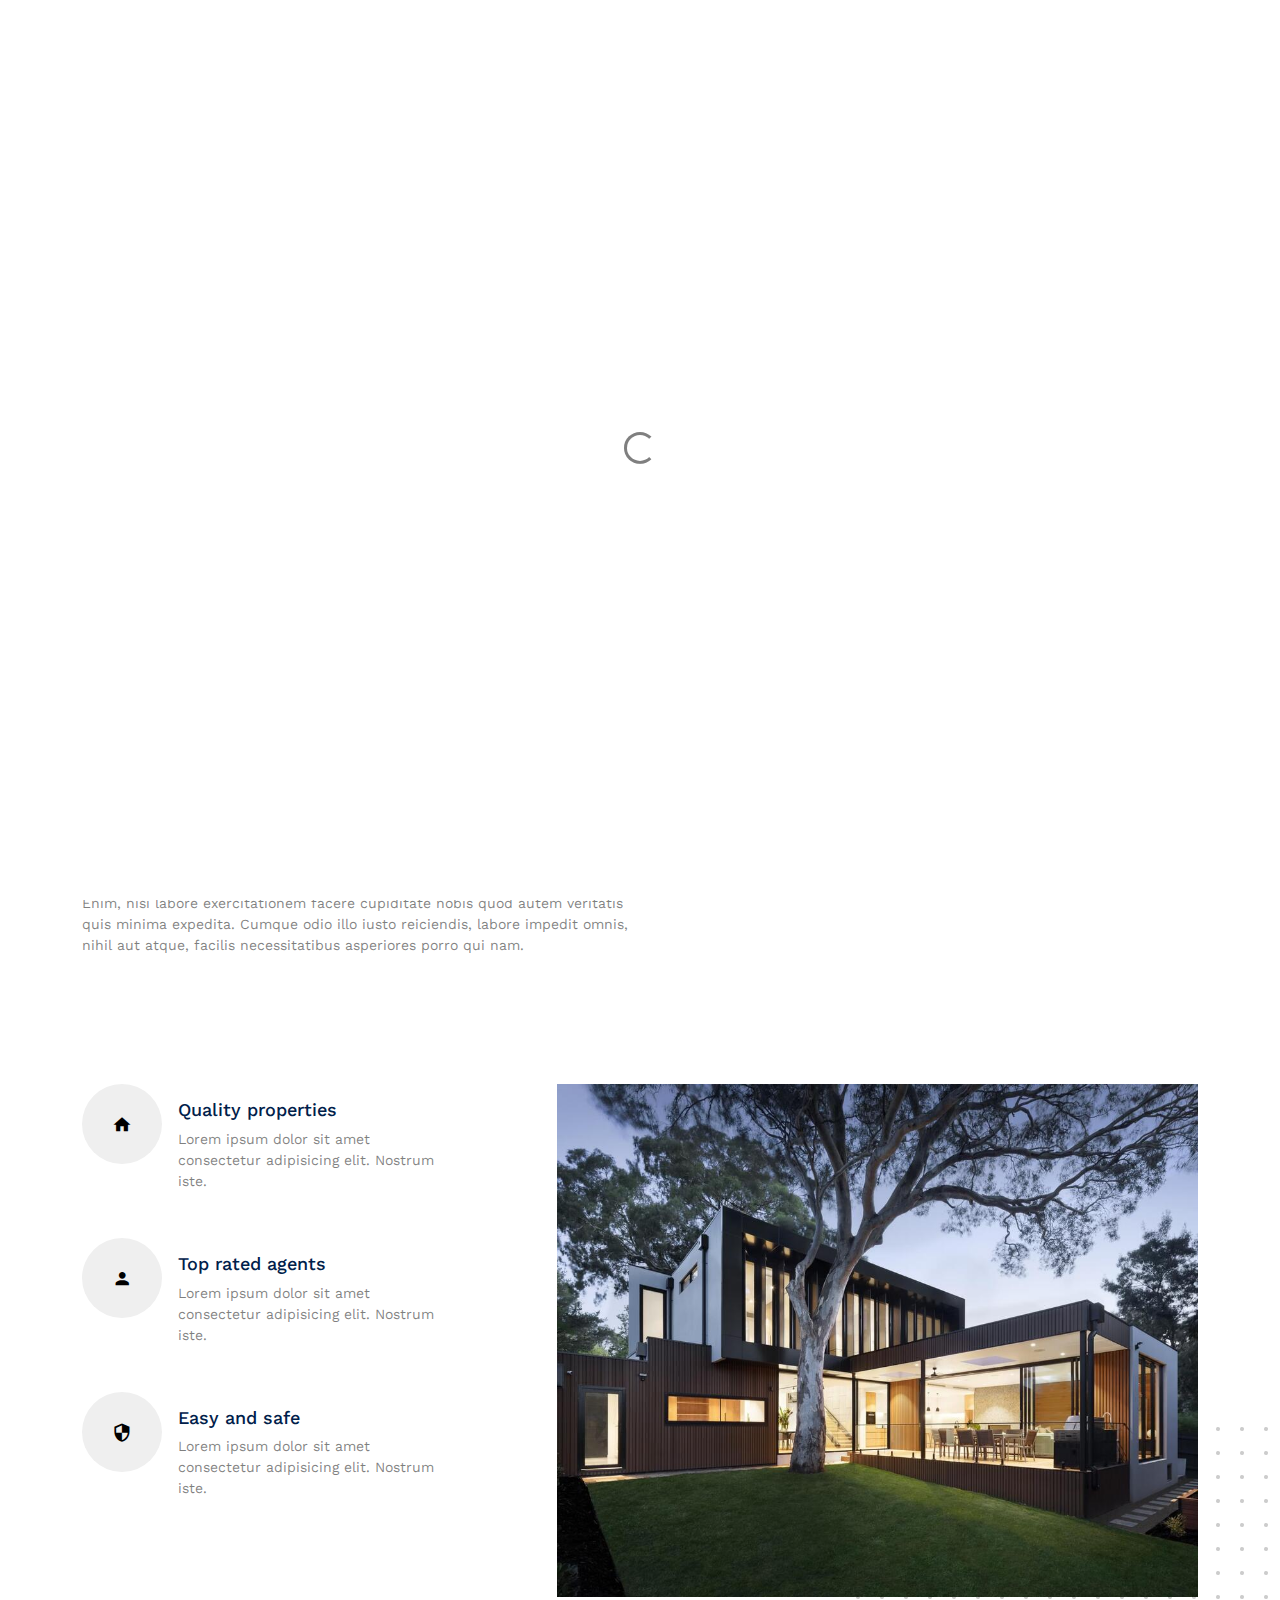
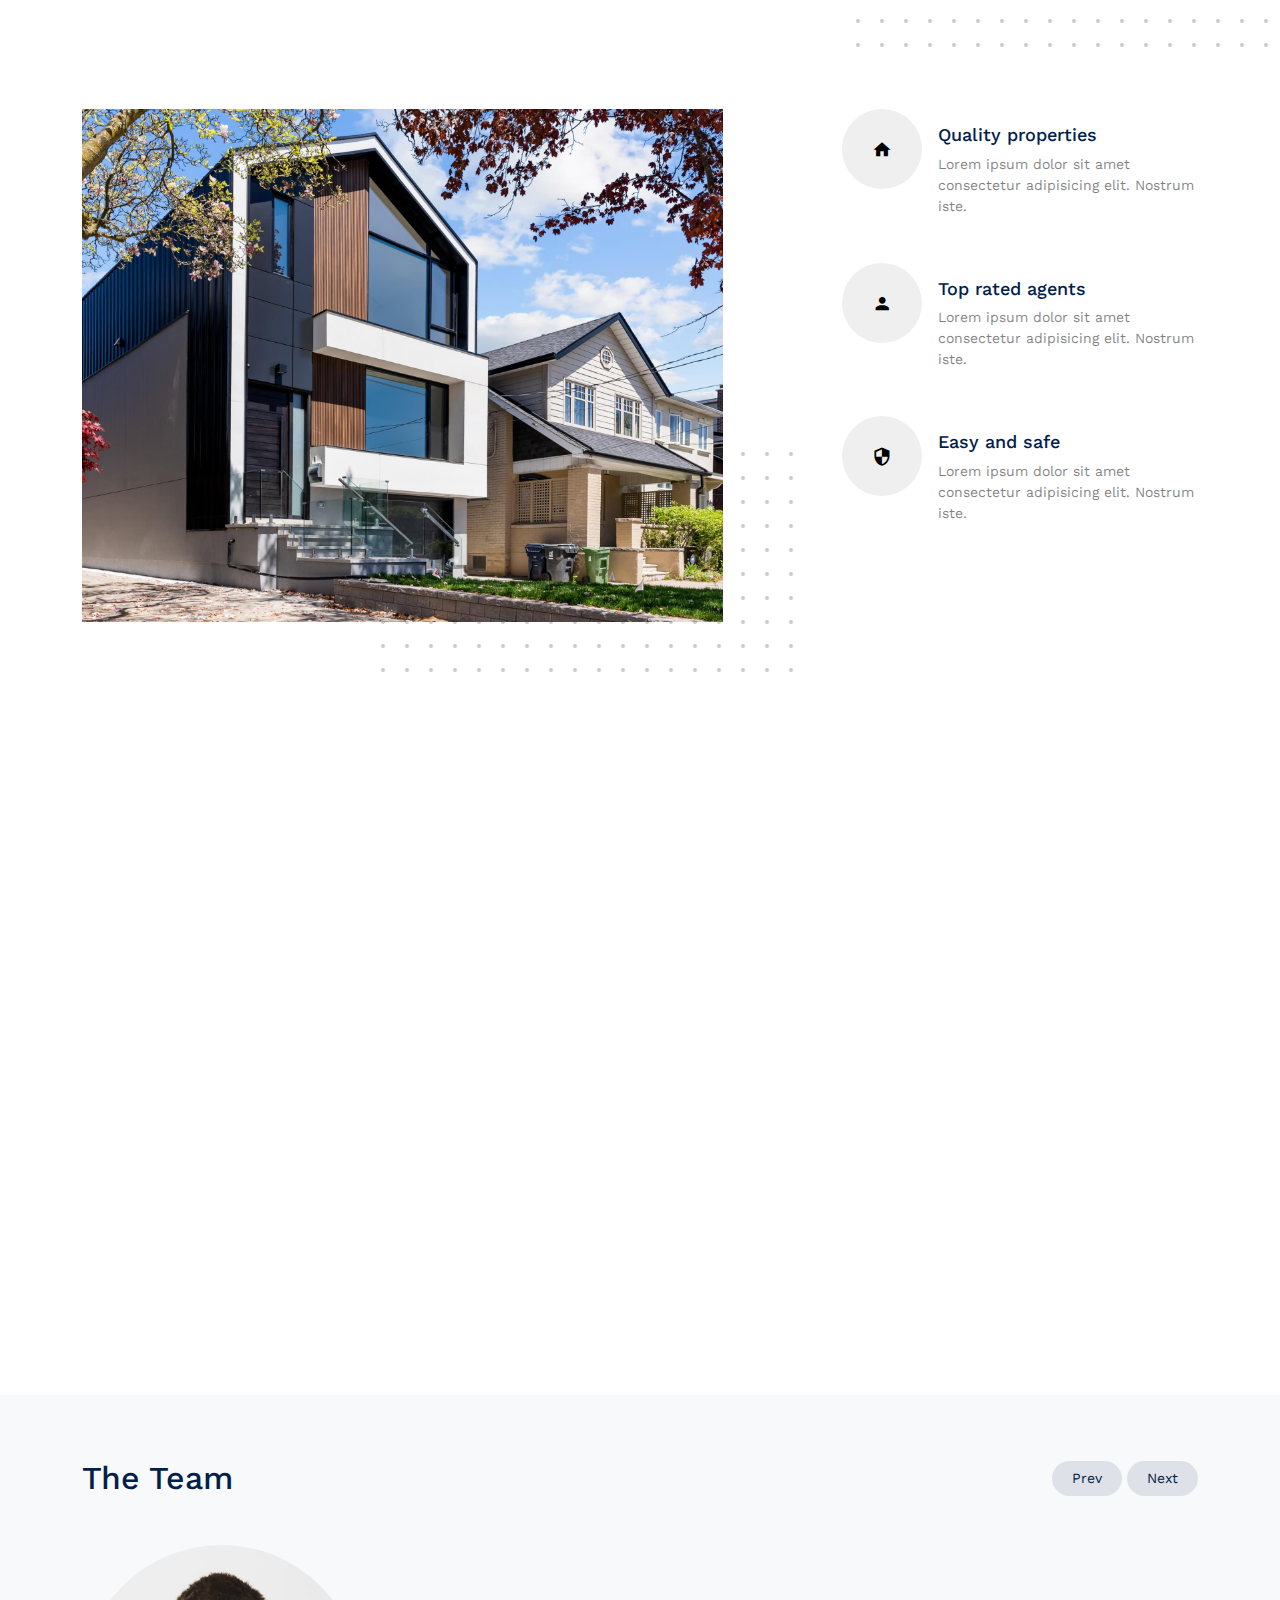
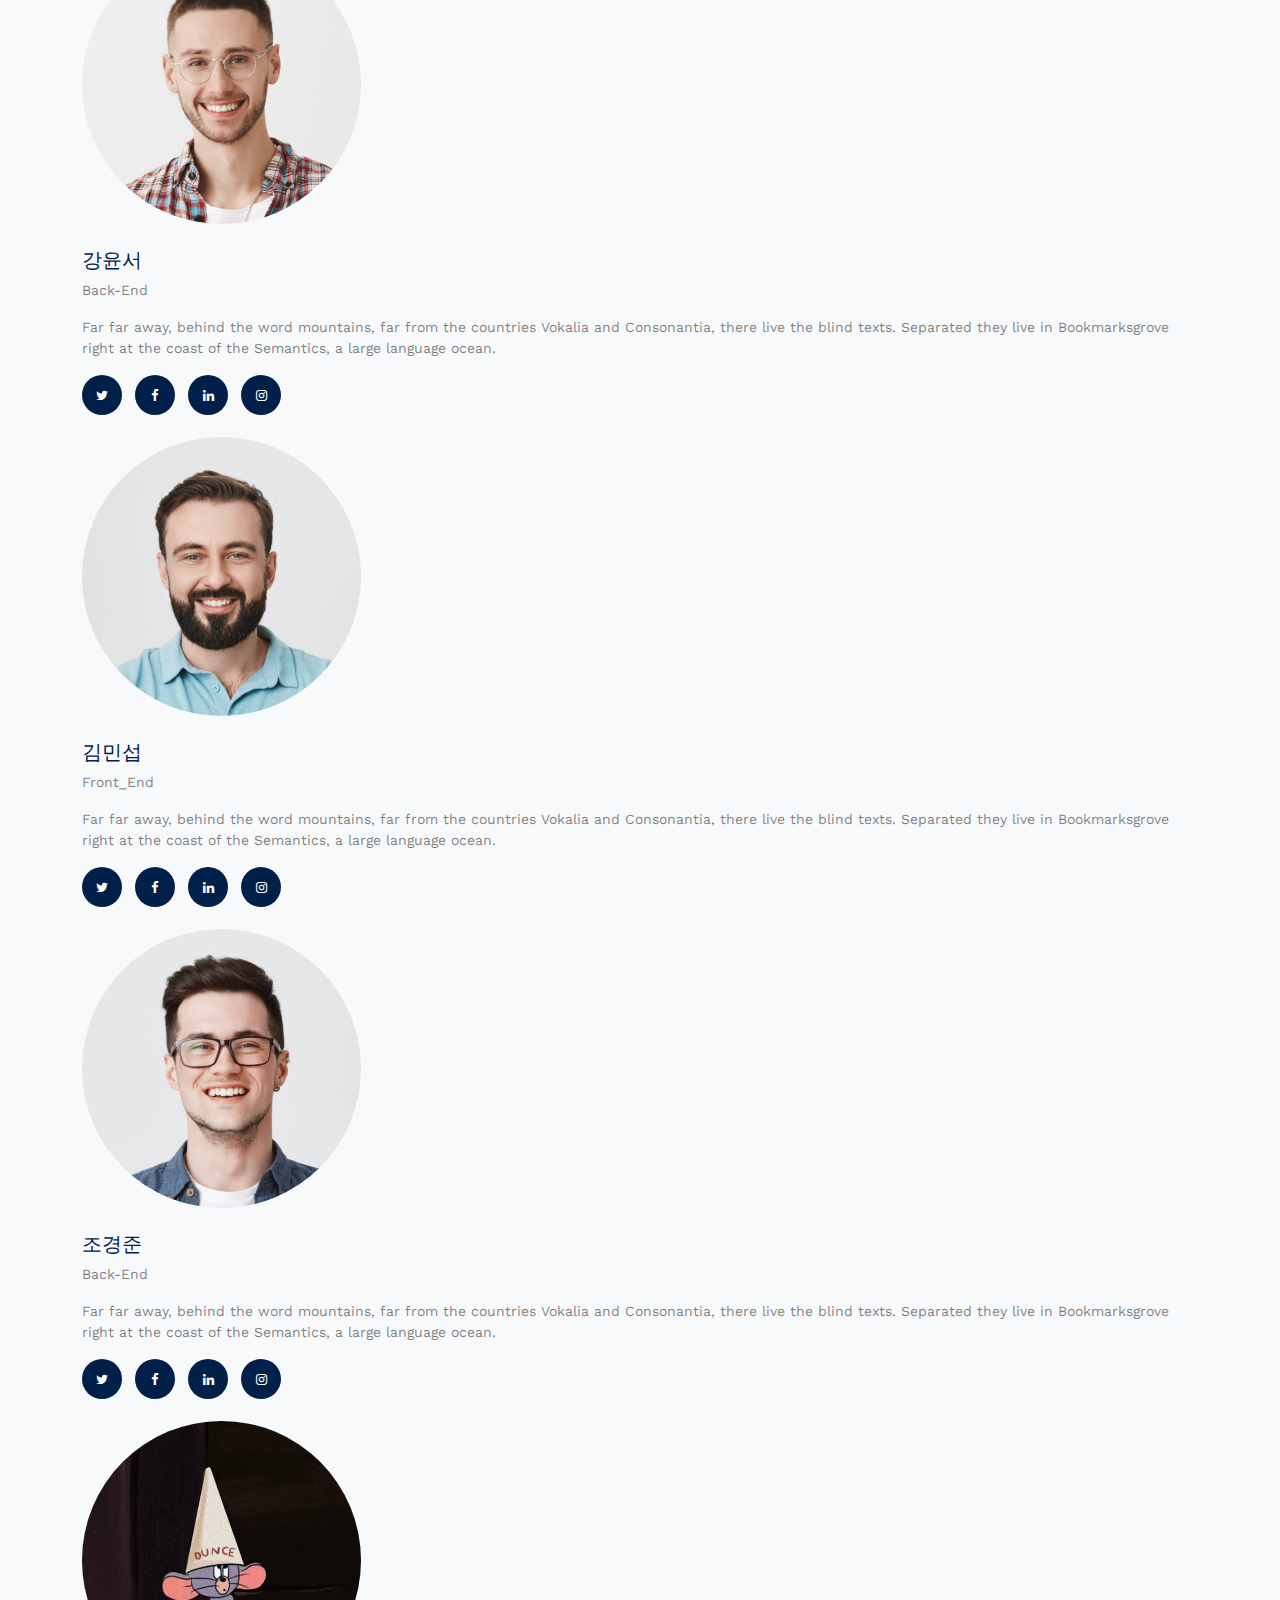
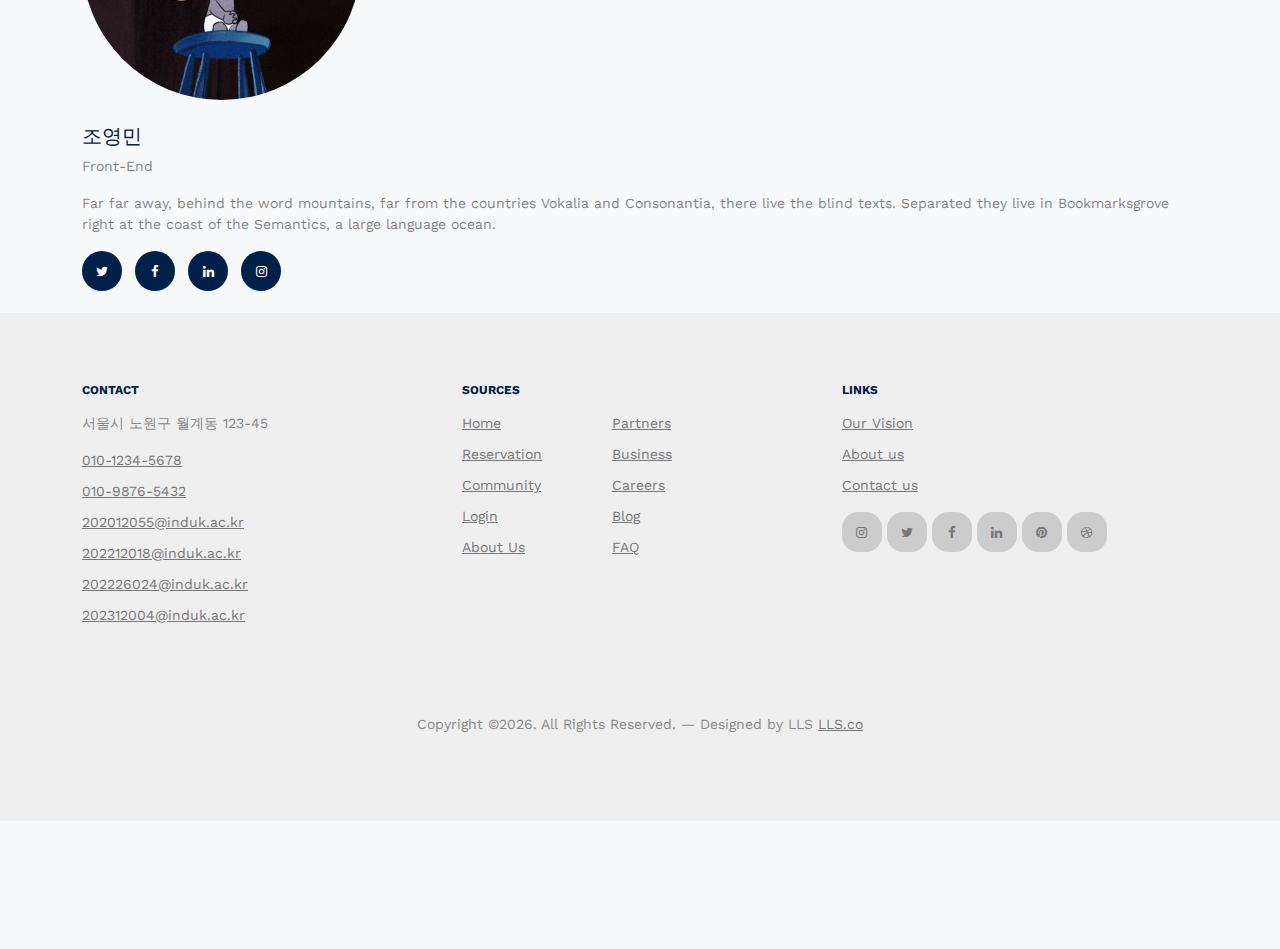
==== commit 769be899: "3.28 네비바 부분 및 각 페이지 하단 영역 수정" ====
--- a/src/main/resources/static/bootstrap/about.html
+++ b/src/main/resources/static/bootstrap/about.html
@@ -325,7 +325,6 @@
 				</div>
 			</div>
 		</div>
-
 			<div class="site-footer">
 				<div class="container">
 
@@ -349,7 +348,6 @@
 							<div class="widget">
 								<h3>Sources</h3>
 								<ul class="list-unstyled float-start links">
-									<!-- Home, Reservation, Community, About Us, Login으로 수정 -->
 									<li><a href="#">Home</a></li>
 									<li><a href="#">Reservation</a></li>
 									<li><a href="#">Community</a></li>
@@ -382,44 +380,36 @@
 									<li><a href="#"><span class="icon-pinterest"></span></a></li>
 									<li><a href="#"><span class="icon-dribbble"></span></a></li>
 								</ul>
-							</div> <!-- /.widget -->
-						</div> <!-- /.col-lg-4 -->
-					</div> <!-- /.row -->
+							</div>
+						</div>
+					</div>
 
 					<div class="row mt-5">
 						<div class="col-12 text-center">
-							<!--
-                      **==========
-                      NOTE:
-                      Please don't remove this copyright link unless you buy the license here https://LLS.co/license/
-                      **==========
-                    -->
-
-							<p>Copyright &copy;<script>document.write(new Date().getFullYear());</script>. All Rights Reserved. &mdash; Designed by KJJK <a href="https://LLS.co">KJJK.co</a>
-								<!-- License information: https://LLS.co/license/ -->
-								<!-- 위 주석은 기존에 있던 라이센스 주석 해당 라이센스 부분은 기존 내용(LLS)에서 KJJK로 변경-->
+
+							<p>Copyright &copy;<script>document.write(new Date().getFullYear());</script>. All Rights Reserved. &mdash; Designed by LLS <a href="https://LLS.co">LLS.co</a>
 							</p>
 
 						</div>
 					</div>
-				</div> <!-- /.container -->
-			</div> <!-- /.site-footer -->
-
-
-		<!-- Preloader -->
-		<div id="overlayer"></div>
-		<div class="loader">
-			<div class="spinner-border" role="status">
-				<span class="visually-hidden">Loading...</span>
-			</div>
-		</div>
-
-
-		<script src="js/bootstrap.bundle.min.js"></script>
-		<script src="js/tiny-slider.js"></script>
-		<script src="js/aos.js"></script>
-		<script src="js/navbar.js"></script>
-		<script src="js/counter.js"></script>
-		<script src="js/custom.js"></script>
+				</div>
+			</div>
+
+
+			<!-- Preloader -->
+			<div id="overlayer"></div>
+			<div class="loader">
+				<div class="spinner-border" role="status">
+					<span class="visually-hidden">Loading...</span>
+				</div>
+			</div>
+
+
+			<script src="bootstrap/js/bootstrap.bundle.min.js"></script>
+			<script src="bootstrap/js/tiny-slider.js"></script>
+			<script src="bootstrap/js/aos.js"></script>
+			<script src="bootstrap/js/navbar.js"></script>
+			<script src="bootstrap/js/counter.js"></script>
+			<script src="bootstrap/js/custom.js"></script>
 </body>
 </html>
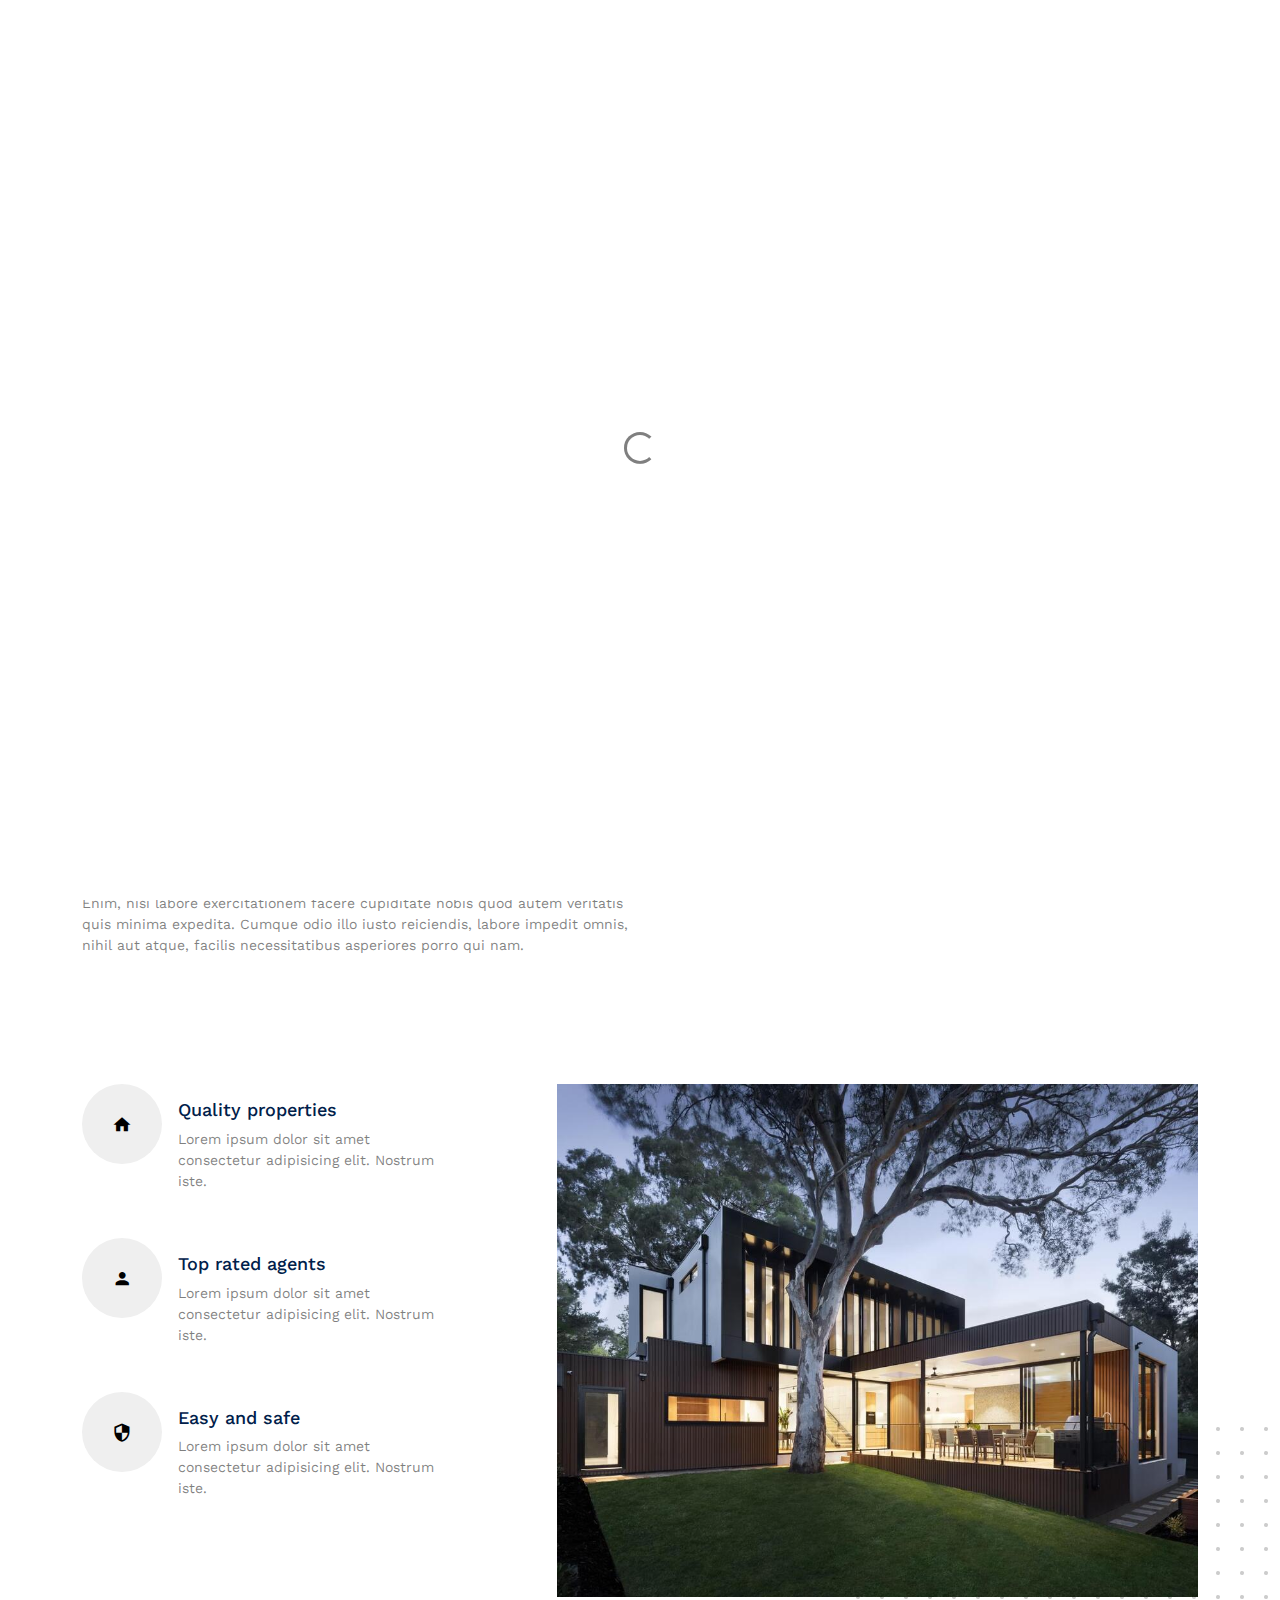
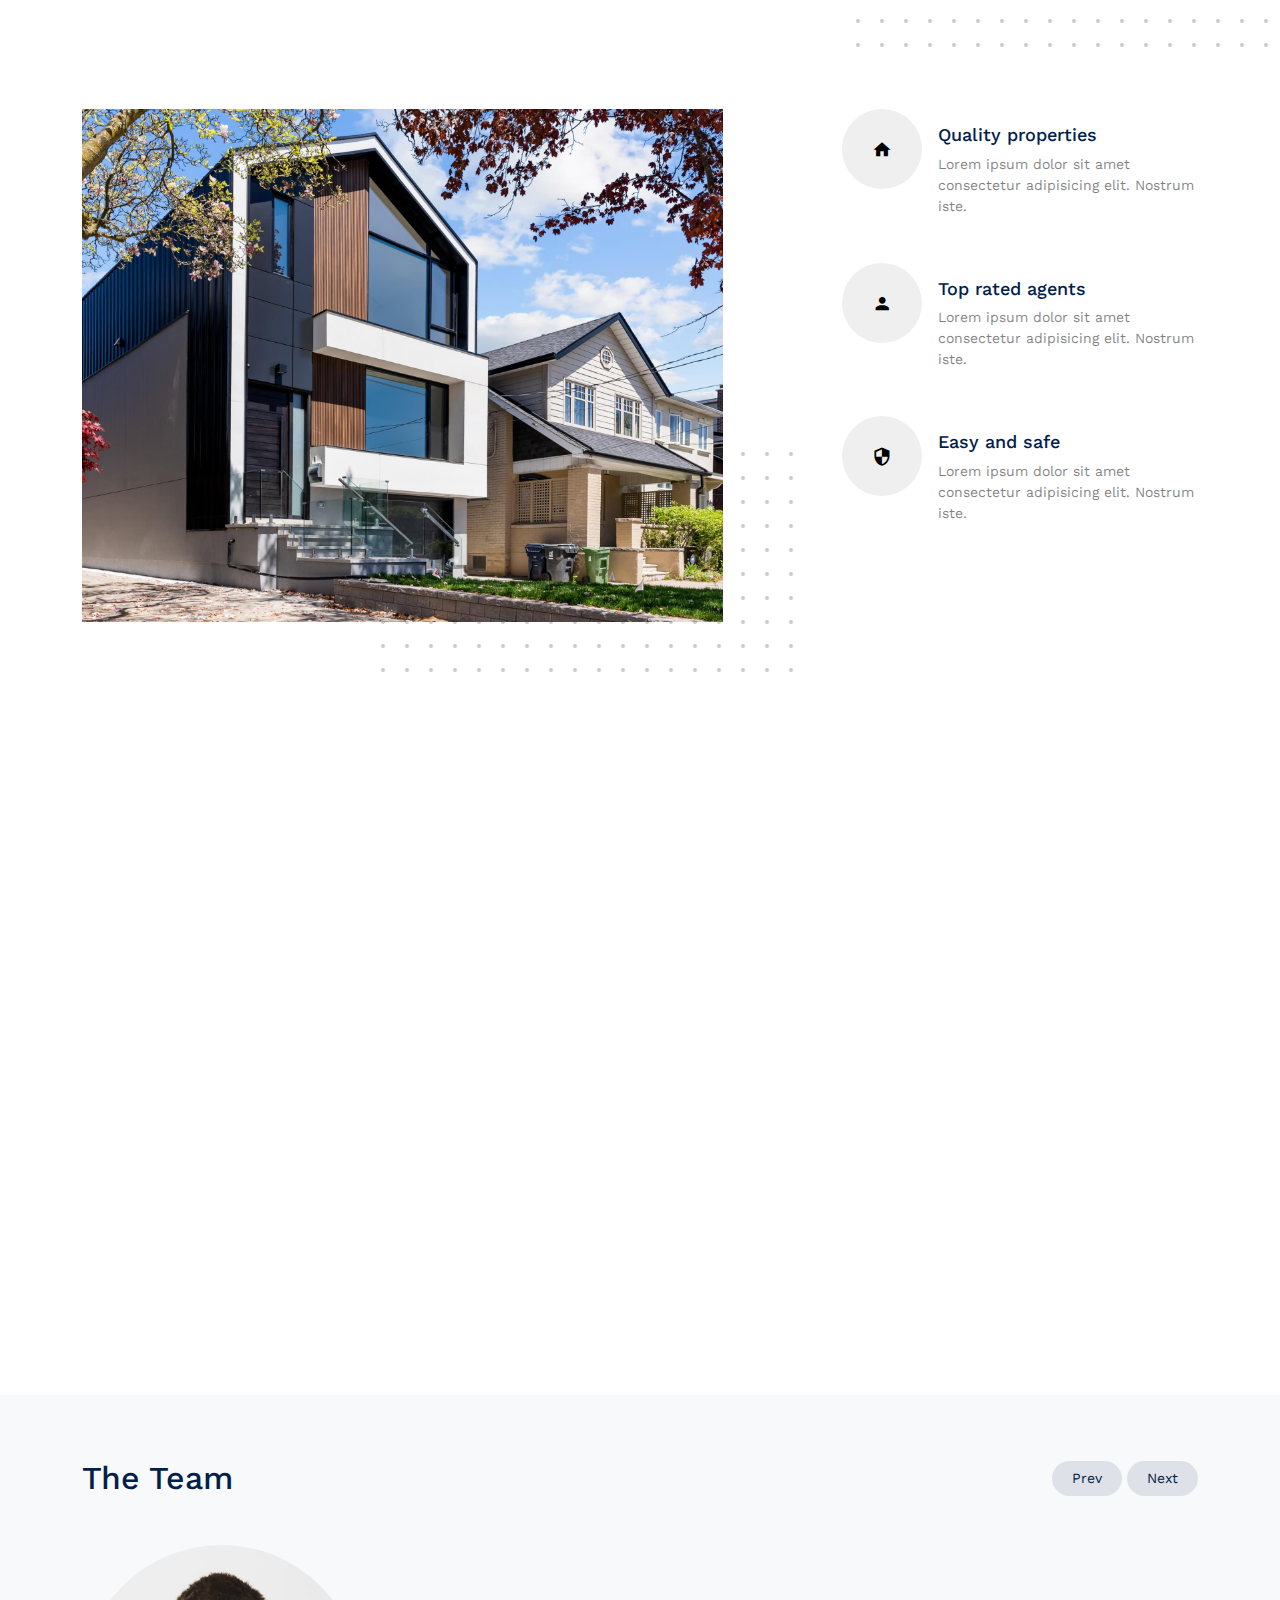
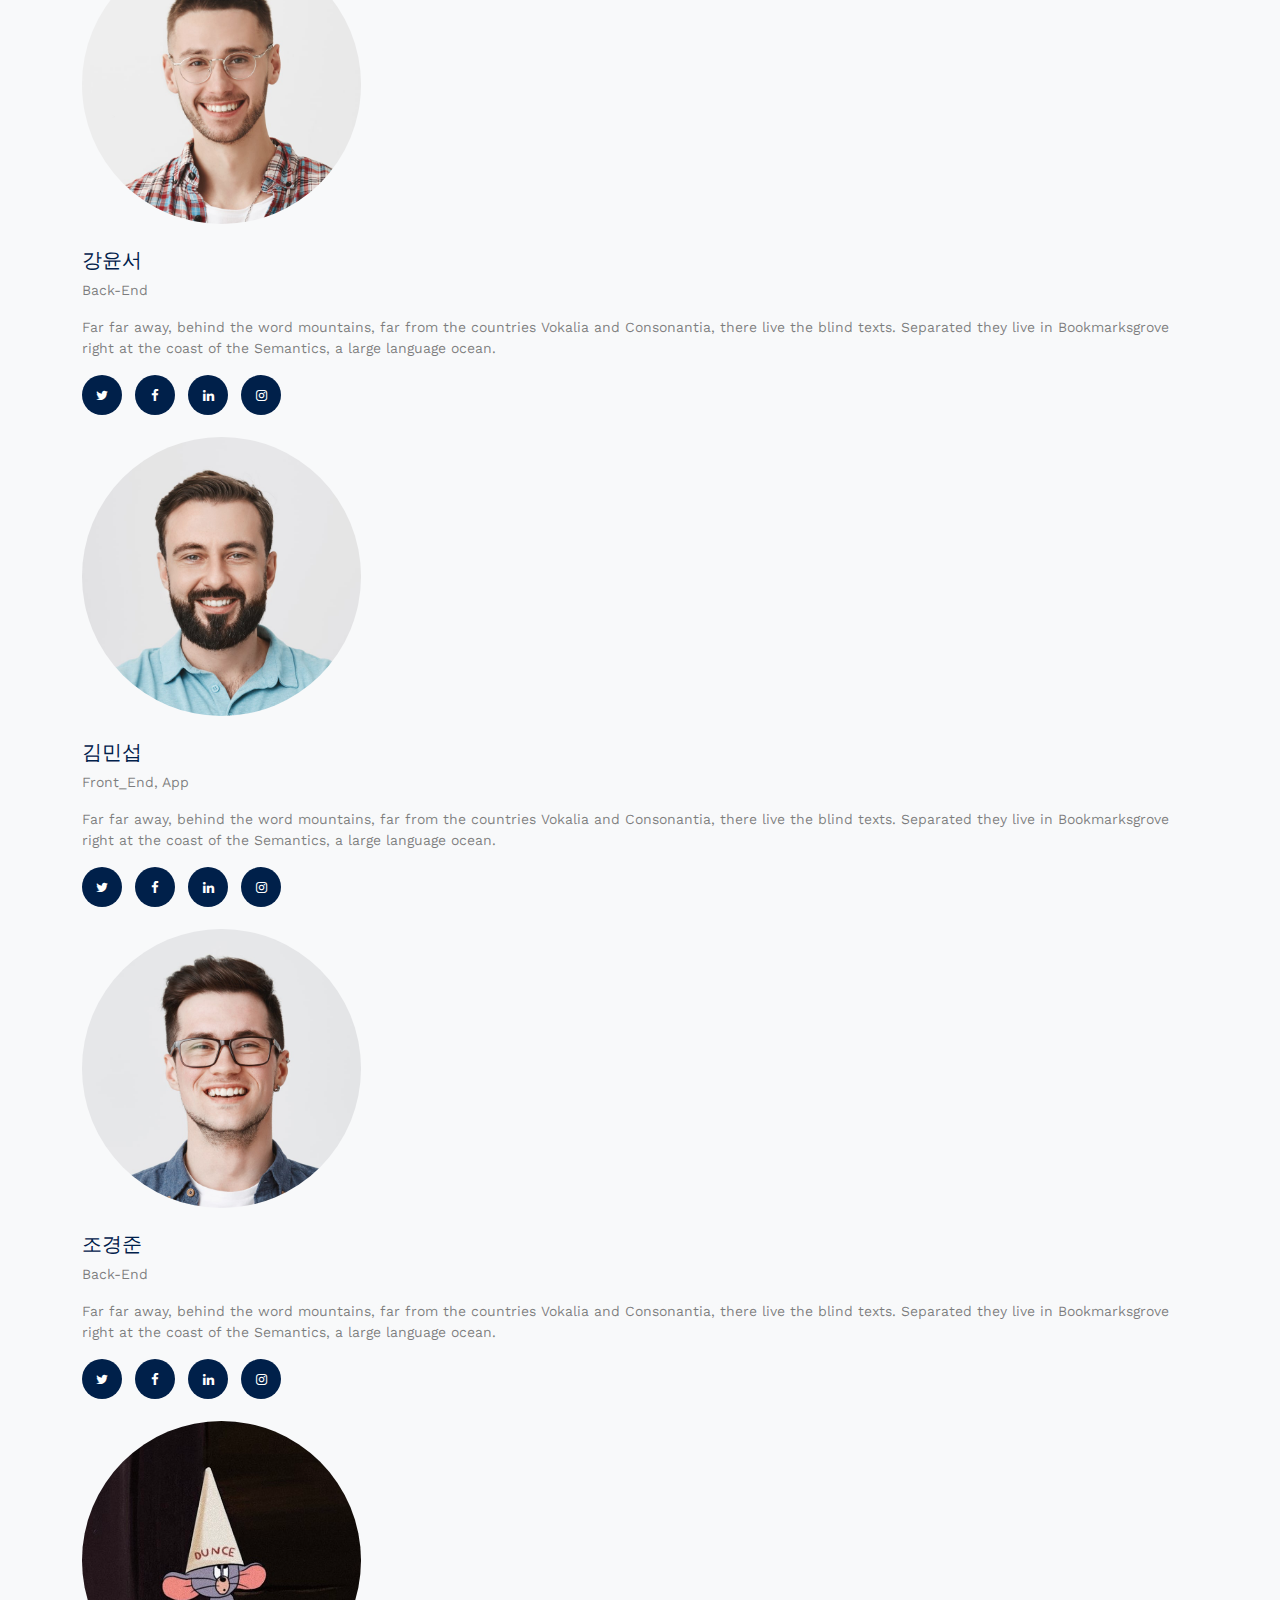
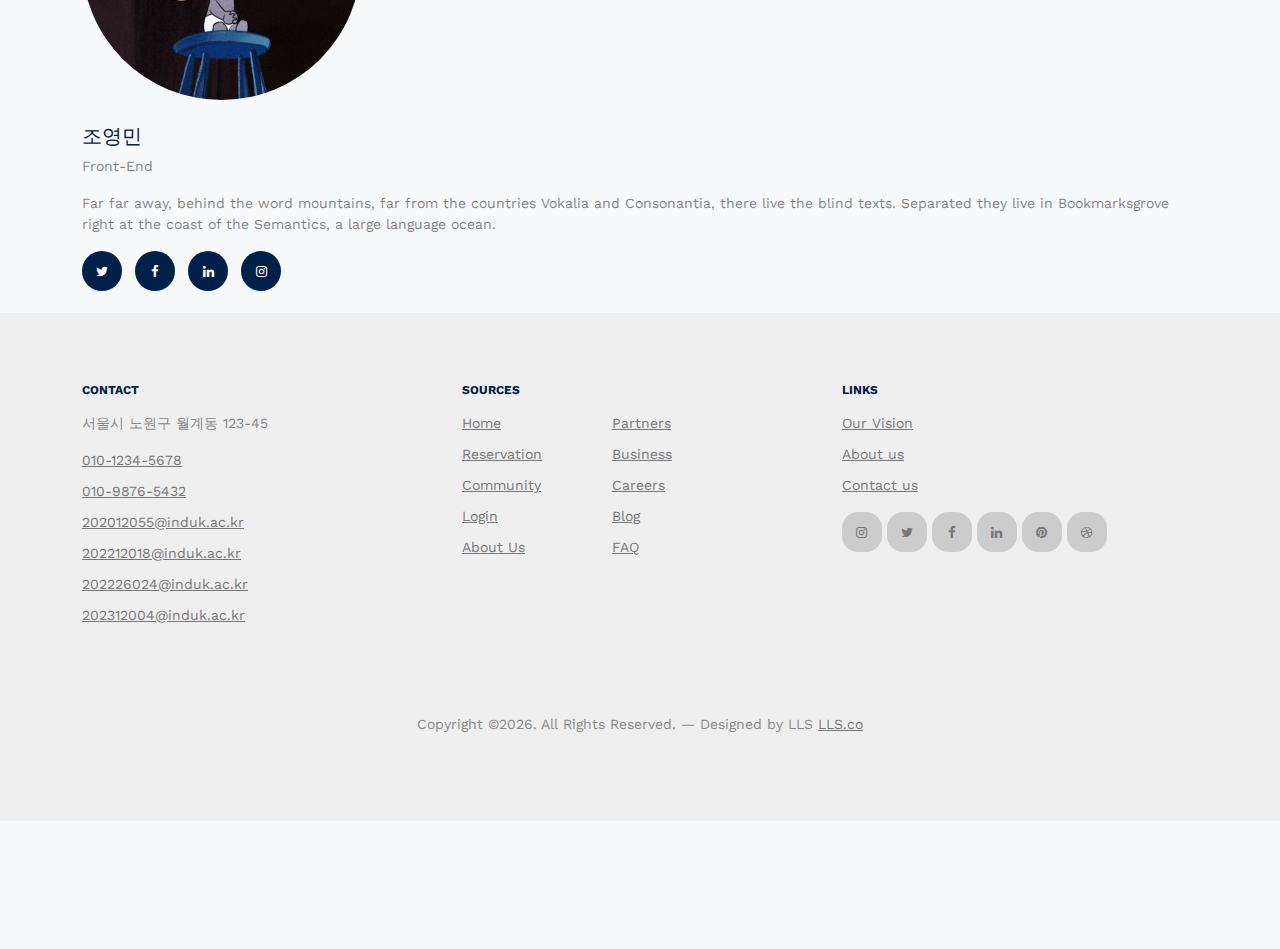
==== commit bb546f58: "test" ====
--- a/src/main/resources/static/bootstrap/about.html
+++ b/src/main/resources/static/bootstrap/about.html
@@ -274,7 +274,7 @@
 							<div class="testimonial">
 								<img src="images/person_2-min.jpg" alt="Image" class="img-fluid rounded-circle w-25 mb-4">
 								<h3 class="h5 text-primary">김민섭</h3>
-								<p class="text-black-50">Front_End</p>
+								<p class="text-black-50">Front_End, App</p>
 
 								<p>Far far away, behind the word mountains, far from the countries Vokalia and Consonantia, there live the blind texts. Separated they live in Bookmarksgrove right at the coast of the Semantics, a large language ocean.</p>
 
